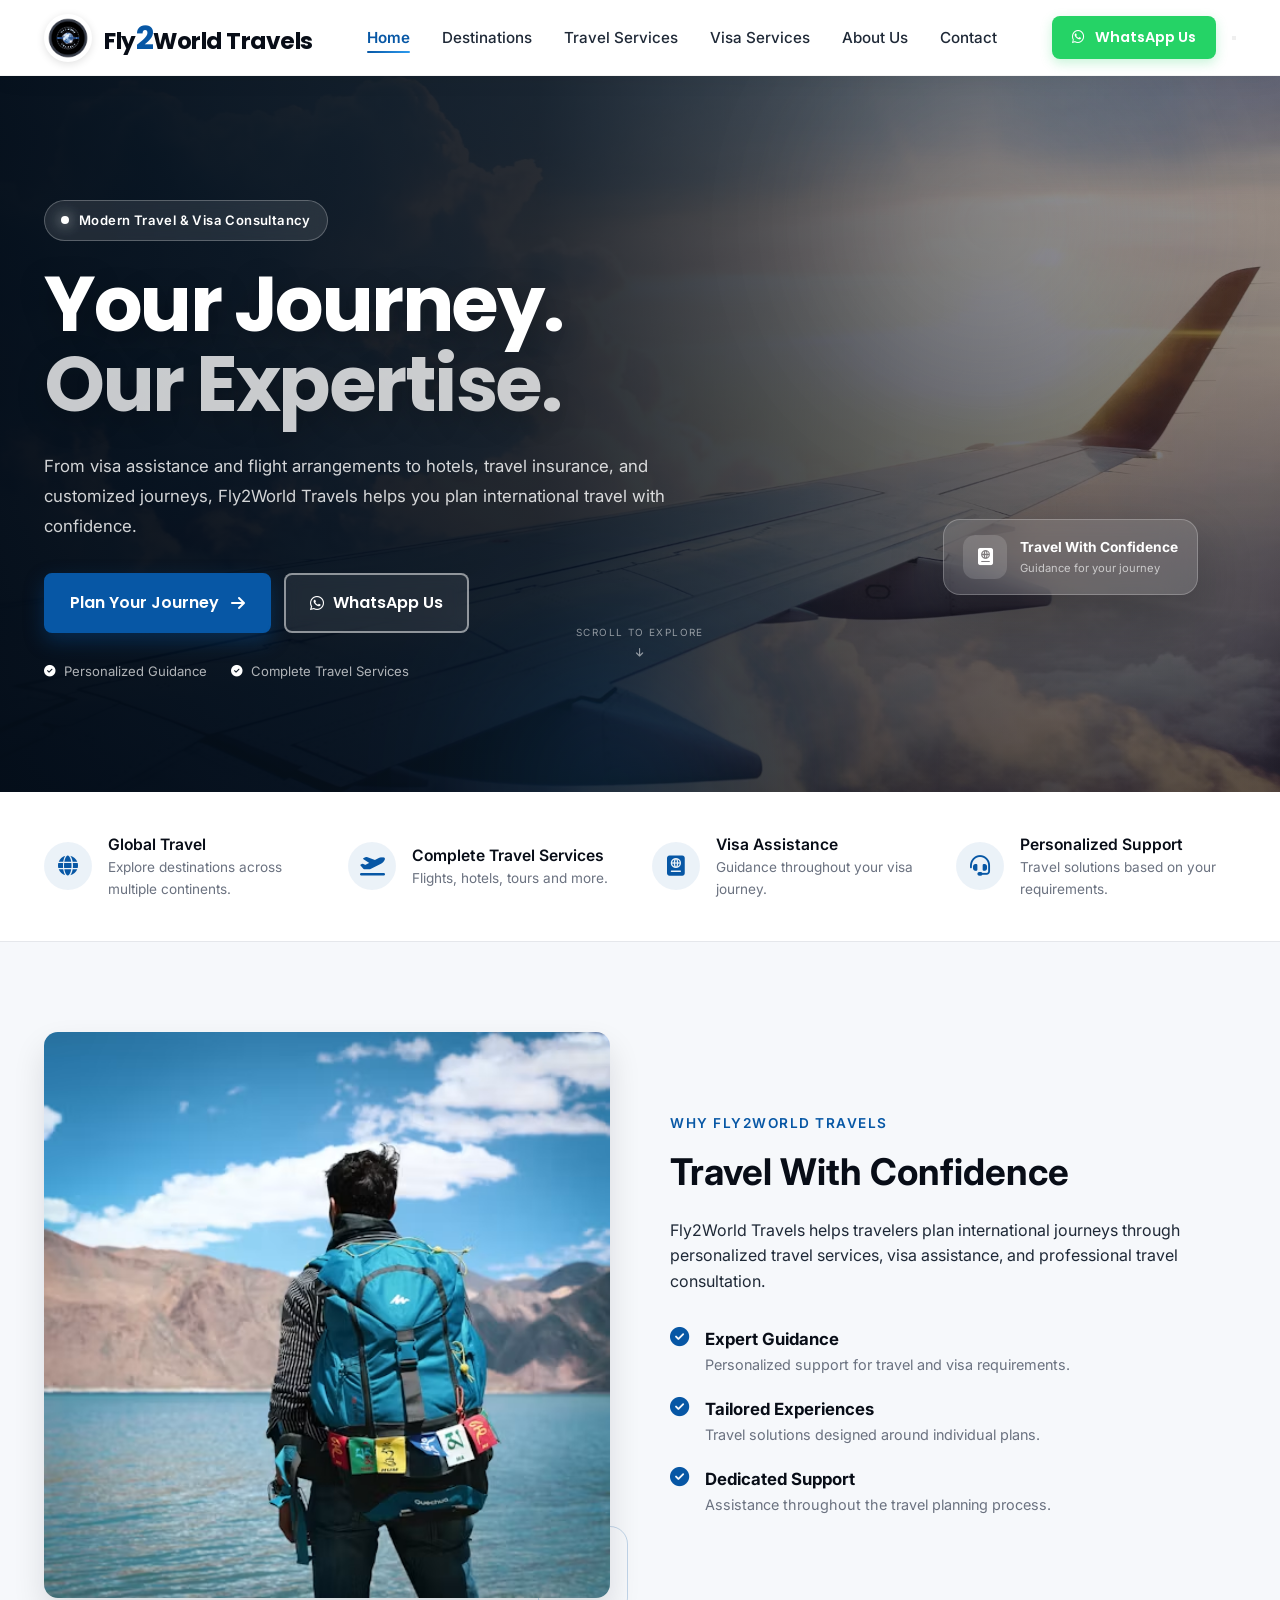
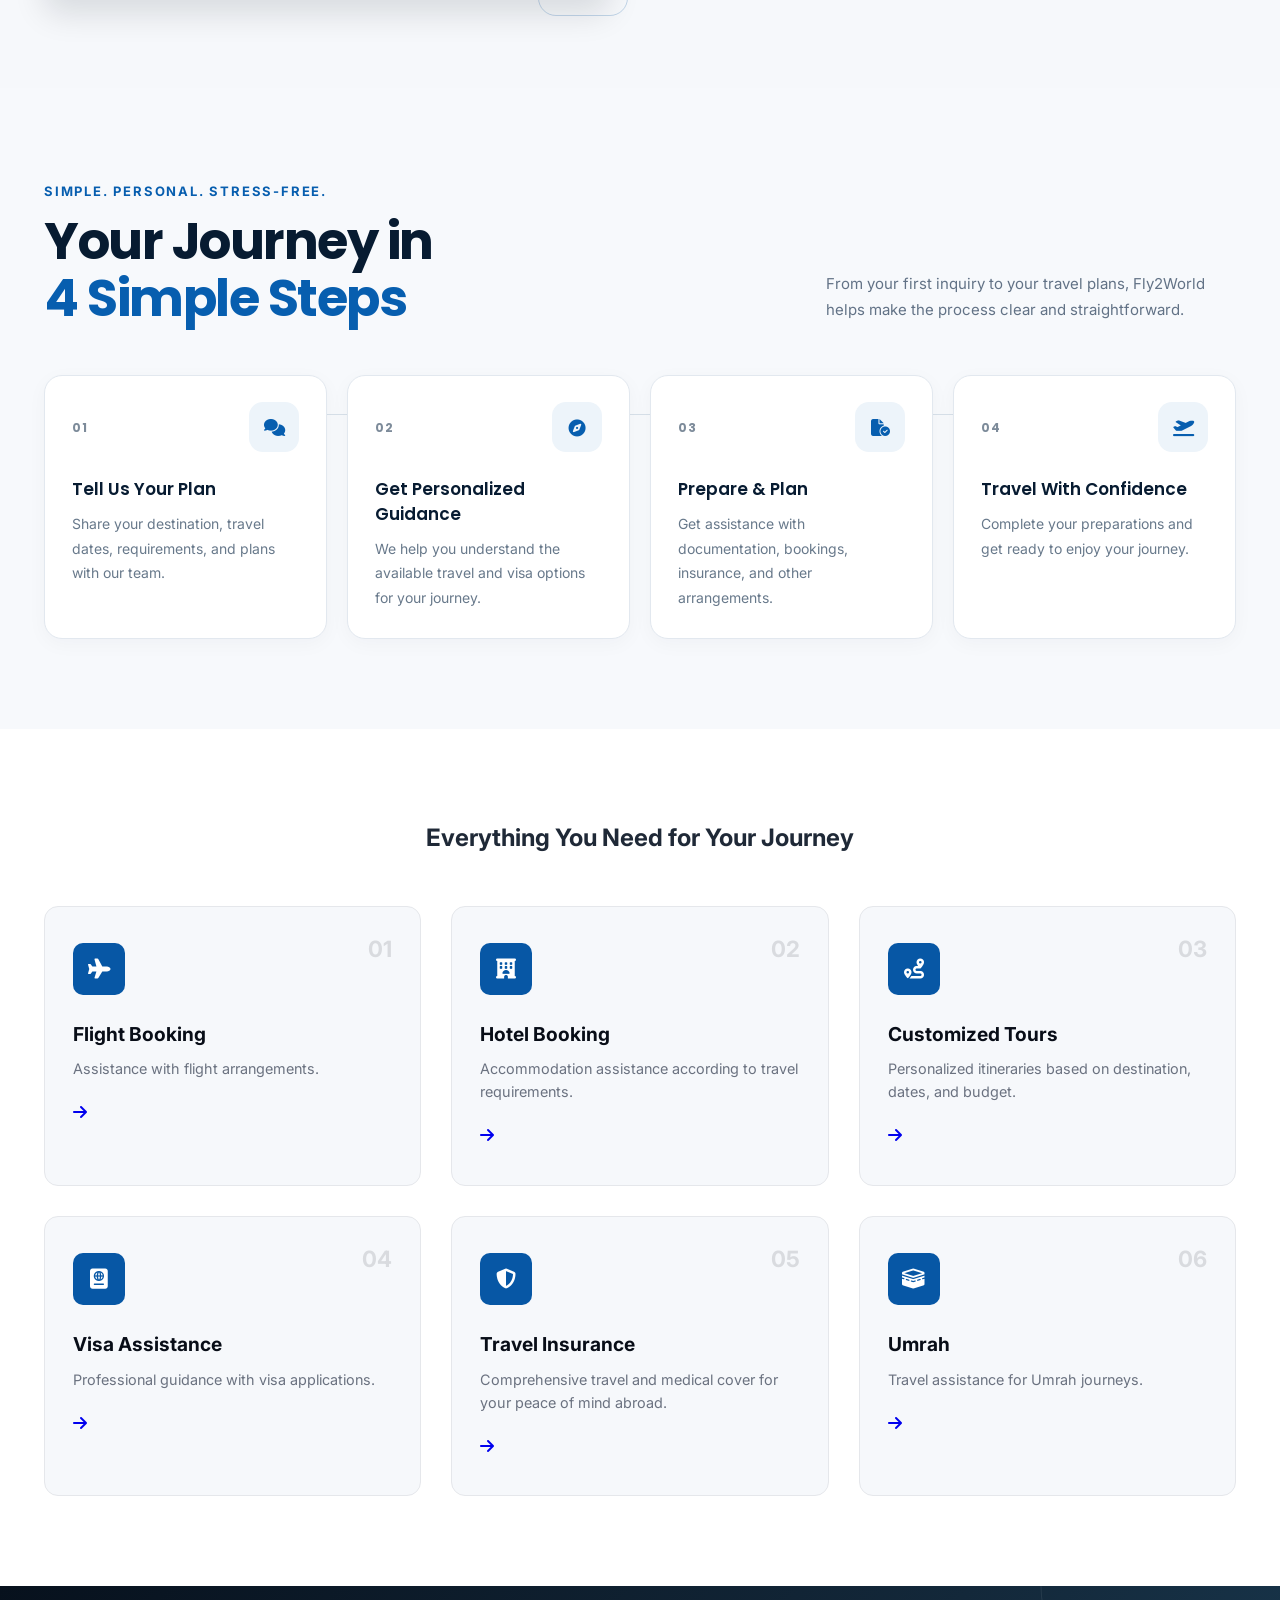
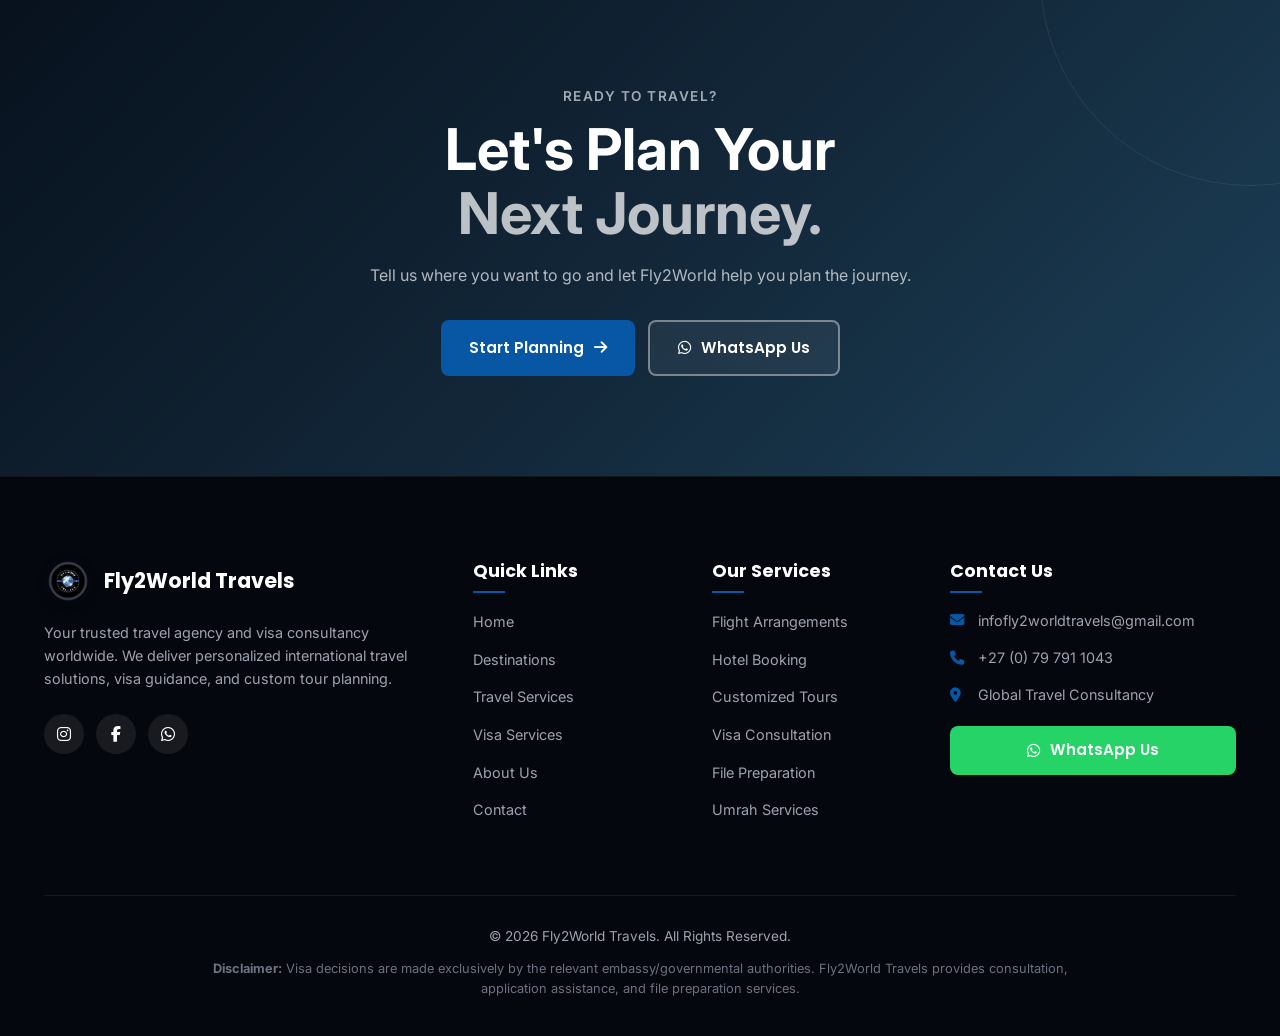
==== index.html @ a71ec63b "Modified home page for premium CTA" ====
<!DOCTYPE html>
<html lang="en">
<head>
  <meta charset="UTF-8">
  <meta name="viewport" content="width=device-width, initial-scale=1.0">
  <title>Fly2World Travels | Travel & Visa Consultancy</title>
   <link rel="icon" type="image/png" href="assets/images/logo.png">
  <!-- External Fonts & Icons -->
  <link rel="preconnect" href="https://fonts.googleapis.com">
  <link rel="preconnect" href="https://fonts.gstatic.com" crossorigin>
  <link href="https://fonts.googleapis.com/css2?family=Inter:wght@400;500;600&family=Poppins:wght@500;600;700&display=swap" rel="stylesheet">
  <link rel="stylesheet" href="https://cdnjs.cloudflare.com/ajax/libs/font-awesome/6.4.0/css/all.min.css">
  
  <!-- Stylesheets (Exact relative paths from pages/) -->
  <link rel="stylesheet" href="assets/css/variables.css">
  <link rel="stylesheet" href="assets/css/style.css">
  <link rel="stylesheet" href="assets/css/responsive.css">
</head>
<body>

  <!-- 01. Navbar -->
  <header class="navbar" id="navbar">
    <div class="nav-container">
      
      <!-- Brand Logo + Typography -->
      <a href="index.html" class="brand-logo">
       <img src="assets/images/logo.png" alt="Fly2World Logo" class="logo-img">
        <span class="brand-text">Fly<span class="brand-accent">2</span>World Travels</span>
      </a>
      
      <!-- Desktop Navigation Menu -->
   <nav class="nav-menu" id="navMenu">
  <ul>
    <li><a href="index.html" class="nav-link active">Home</a></li>
    <!-- Step into the pages folder -->
    <li><a href="pages/destinations.html" class="nav-link">Destinations</a></li>
    <li><a href="pages/travel-services.html" class="nav-link">Travel Services</a></li>
    <li><a href="pages/visa-services.html" class="nav-link">Visa Services</a></li>
    <li><a href="pages/about.html" class="nav-link">About Us</a></li>
    <li><a href="pages/contact.html" class="nav-link">Contact</a></li>
  </ul>
</nav>

      <!-- Right Actions (WhatsApp Button + Mobile Toggle) -->
      <div class="nav-actions">
        <a href="javascript:void(0)" onclick="openWhatsApp('Navbar Direct')" class="btn btn-whatsapp nav-btn">
          <i class="fa-brands fa-whatsapp"></i> <span>WhatsApp Us</span>
        </a>
        <button class="hamburger" id="hamburgerBtn" aria-label="Toggle Navigation">
          <span></span><span></span><span></span>
        </button>
      </div>

    </div>
  </header>

<!-- 02. Premium Hero Section -->
  <section class="hero-section premium-hero">
    <div class="hero-overlay"></div>
    <div class="hero-glow hero-glow-one"></div>
    <div class="hero-glow hero-glow-two"></div>

    <div class="container hero-container">
      <div class="hero-content">
        <span class="hero-badge">
          <span class="badge-dot"></span>
          Modern Travel & Visa Consultancy
        </span>

        <h1>Your Journey.<br><span>Our Expertise.</span></h1>

        <p>From visa assistance and flight arrangements to hotels, travel insurance, and customized journeys, Fly2World Travels helps you plan international travel with confidence.</p>

        <div class="hero-actions">
          <a href="pages/contact.html" class="btn btn-primary hero-primary-btn">
            Plan Your Journey <i class="fa-solid fa-arrow-right"></i>
          </a>
          <a href="javascript:void(0)" onclick="openWhatsApp('Hero Direct')" class="btn btn-outline hero-whatsapp-btn">
            <i class="fa-brands fa-whatsapp"></i> WhatsApp Us
          </a>
        </div>

        <div class="hero-mini-trust">
          <span><i class="fa-solid fa-circle-check"></i> Personalized Guidance</span>
          <span><i class="fa-solid fa-circle-check"></i> Complete Travel Services</span>
        </div>
      </div>

      <div class="hero-floating-card">
        <div class="floating-icon"><i class="fa-solid fa-passport"></i></div>
        <div><strong>Travel With Confidence</strong><span>Guidance for your journey</span></div>
      </div>

      <div class="hero-scroll"><span>Scroll to explore</span><i class="fa-solid fa-arrow-down"></i></div>
    </div>
  </section>

  <!-- 03. Trust Highlights -->
  <section class="trust-highlights">
    <div class="container">
      <div class="trust-grid">
        <div class="trust-card">
          <div class="trust-icon"><i class="fa-solid fa-globe"></i></div>
          <div class="trust-info">
            <h3>Global Travel</h3>
            <p>Explore destinations across multiple continents.</p>
          </div>
        </div>

        <div class="trust-card">
          <div class="trust-icon"><i class="fa-solid fa-plane-departure"></i></div>
          <div class="trust-info">
            <h3>Complete Travel Services</h3>
            <p>Flights, hotels, tours and more.</p>
          </div>
        </div>

        <div class="trust-card">
          <div class="trust-icon"><i class="fa-solid fa-passport"></i></div>
          <div class="trust-info">
            <h3>Visa Assistance</h3>
            <p>Guidance throughout your visa journey.</p>
          </div>
        </div>

        <div class="trust-card">
          <div class="trust-icon"><i class="fa-solid fa-headset"></i></div>
          <div class="trust-info">
            <h3>Personalized Support</h3>
            <p>Travel solutions based on your requirements.</p>
          </div>
        </div>
      </div>
    </div>
  </section>

  <!-- 04. Why Fly2World Section -->
  <section class="why-us section-padding" id="about">
    <div class="container why-grid">
      <div class="why-image">
        <img src="assets/images/about-img.jpg" alt="Travel Planning">
      </div>
      <div class="why-content">
        <span class="subheading">Why Fly2World Travels</span>
        <h2>Travel With Confidence</h2>
        <p>Fly2World Travels helps travelers plan international journeys through personalized travel services, visa assistance, and professional travel consultation.</p>
        
        <div class="benefits-list">
          <div class="benefit-item">
            <i class="fa-solid fa-circle-check"></i>
            <div>
              <h4>Expert Guidance</h4>
              <p>Personalized support for travel and visa requirements.</p>
            </div>
          </div>
          <div class="benefit-item">
            <i class="fa-solid fa-circle-check"></i>
            <div>
              <h4>Tailored Experiences</h4>
              <p>Travel solutions designed around individual plans.</p>
            </div>
          </div>
          <div class="benefit-item">
            <i class="fa-solid fa-circle-check"></i>
            <div>
              <h4>Dedicated Support</h4>
              <p>Assistance throughout the travel planning process.</p>
            </div>
          </div>
        </div>
      </div>
    </div>
  </section>

 <!-- 05. How It Works -->
<section class="how-it-works section-padding" id="how-it-works">

    <div class="container">

        <div class="how-it-works-header">

            <div class="how-heading">

                <span class="how-eyebrow">
                    SIMPLE. PERSONAL. STRESS-FREE.
                </span>

                <h2>
                    Your Journey in
                    <span>4 Simple Steps</span>
                </h2>

            </div>

            <p class="how-intro">
                From your first inquiry to your travel plans,
                Fly2World helps make the process clear and straightforward.
            </p>

        </div>


        <div class="steps-wrapper">

            <!-- Step 01 -->
            <div class="step-card">

                <div class="step-card-top">

                    <span class="step-number">01</span>

                    <div class="step-icon">
                        <i class="fa-solid fa-comments"></i>
                    </div>

                </div>

                <div class="step-content">

                    <h3>Tell Us Your Plan</h3>

                    <p>
                        Share your destination, travel dates,
                        requirements, and plans with our team.
                    </p>

                </div>

            </div>


            <!-- Step 02 -->
            <div class="step-card">

                <div class="step-card-top">

                    <span class="step-number">02</span>

                    <div class="step-icon">
                        <i class="fa-solid fa-compass"></i>
                    </div>

                </div>

                <div class="step-content">

                    <h3>Get Personalized Guidance</h3>

                    <p>
                        We help you understand the available
                        travel and visa options for your journey.
                    </p>

                </div>

            </div>


            <!-- Step 03 -->
            <div class="step-card">

                <div class="step-card-top">

                    <span class="step-number">03</span>

                    <div class="step-icon">
                        <i class="fa-solid fa-file-circle-check"></i>
                    </div>

                </div>

                <div class="step-content">

                    <h3>Prepare &amp; Plan</h3>

                    <p>
                        Get assistance with documentation,
                        bookings, insurance, and other arrangements.
                    </p>

                </div>

            </div>


            <!-- Step 04 -->
            <div class="step-card">

                <div class="step-card-top">

                    <span class="step-number">04</span>

                    <div class="step-icon">
                        <i class="fa-solid fa-plane-departure"></i>
                    </div>

                </div>

                <div class="step-content">

                    <h3>Travel With Confidence</h3>

                    <p>
                        Complete your preparations and get ready
                        to enjoy your journey.
                    </p>

                </div>

            </div>

        </div>

    </div>

</section>

  <!-- 05. Services Section -->
  <section class="services-section section-padding" id="services">
    <div class="container">
      <div class="section-header text-center">
        <h2>Everything You Need for Your Journey</h2>
      </div>
      <div class="services-grid">
        <div class="service-card">
          <span class="service-num">01</span>
          <div class="service-icon"><i class="fa-solid fa-plane"></i></div>
          <h3>Flight Booking</h3>
          <p>Assistance with flight arrangements.</p>
          <a href="pages/travel-services.html#flight-booking"><i class="fa-solid fa-arrow-right"></i></a>
        </div>
        <div class="service-card">
          <span class="service-num">02</span>
          <div class="service-icon"><i class="fa-solid fa-hotel"></i></div>
          <h3>Hotel Booking</h3>
          <p>Accommodation assistance according to travel requirements.</p>
          <a href="pages/travel-services.html#hotel-booking"><i class="fa-solid fa-arrow-right"></i></a>
        </div>
        <div class="service-card">
          <span class="service-num">03</span>
          <div class="service-icon"><i class="fa-solid fa-route"></i></div>
          <h3>Customized Tours</h3>
          <p>Personalized itineraries based on destination, dates, and budget.</p>
          <a href="pages/travel-services.html#custom-tours"><i class="fa-solid fa-arrow-right"></i></a>
        </div>
        <div class="service-card">
          <span class="service-num">04</span>
          <div class="service-icon"><i class="fa-solid fa-passport"></i></div>
          <h3>Visa Assistance</h3>
          <p>Professional guidance with visa applications.</p>
          <a href="pages/visa-services.html"><i class="fa-solid fa-arrow-right"></i></a>
        </div>
       <div class="service-card">
  <span class="service-num">05</span>
  <div class="service-icon"><i class="fa-solid fa-shield-halved"></i></div>
  <h3>Travel Insurance</h3>
  <p>Comprehensive travel and medical cover for your peace of mind abroad.</p>
  <a href="pages/travel-services.html#insurance"><i class="fa-solid fa-arrow-right"></i></a>
</div>
        <div class="service-card">
          <span class="service-num">06</span>
          <div class="service-icon"><i class="fa-solid fa-kaaba"></i></div>
          <h3>Umrah</h3>
          <p>Travel assistance for Umrah journeys.</p>
          <a href="pages/travel-services.html#umrah"><i class="fa-solid fa-arrow-right"></i></a>
        </div>
      </div>
    </div>
  </section>
<!-- 07. Final Call To Action -->
  <section class="final-cta">
    <div class="container">
      <div class="final-cta-content">
        <span class="subheading">Ready to Travel?</span>
        <h2>Let's Plan Your <span>Next Journey.</span></h2>
        <p>Tell us where you want to go and let Fly2World help you plan the journey.</p>
        <div class="final-cta-actions">
          <a href="pages/contact.html" class="btn btn-primary">Start Planning <i class="fa-solid fa-arrow-right"></i></a>
          <a href="javascript:void(0)" onclick="openWhatsApp('Final CTA')" class="btn btn-outline"><i class="fa-brands fa-whatsapp"></i> WhatsApp Us</a>
        </div>
      </div>
    </div>
  </section>

  <!-- 13 & 14. Premium Footer -->
  <footer class="footer" id="contact">
    <div class="container">
      <div class="footer-grid">
        
        <!-- Column 1: Brand Info -->
        <div class="footer-col brand-col">
          <a href="#" class="footer-logo">
         <img src="assets/images/logo.png" alt="Fly2World Travels Logo" class="logo-img">
            <span class="logo-text">Fly2World Travels</span>
          </a>
          <p class="footer-desc">
            Your trusted travel agency and visa consultancy worldwide. We deliver personalized international travel solutions, visa guidance, and custom tour planning.
          </p>
          <div class="footer-socials">
            <a href="https://www.instagram.com/_fly2world?igsi=MXN6NjRyMHVrOTJrZA%3D%3D&utm_source=qr" target="_blank" aria-label="Instagram"><i class="fa-brands fa-instagram"></i></a>
            <a href="https://web.facebook.com/profile.php?id=61593715660240" target="_blank" aria-label="Facebook"><i class="fa-brands fa-facebook-f"></i></a>
            <a href="javascript:void(0)" onclick="openWhatsApp('Footer Social')" aria-label="WhatsApp"><i class="fa-brands fa-whatsapp"></i></a>
          </div>
        </div>

        <!-- Column 2: Quick Links -->
        <div class="footer-col">
          <h4>Quick Links</h4>
          <ul class="footer-links">
            <li><a href="#">Home</a></li>
            <li><a href="pages/destinations.html">Destinations</a></li>
            <li><a href="pages/travel-services.html">Travel Services</a></li>
            <li><a href="pages/visa-services.html">Visa Services</a></li>
            <li><a href="pages/about.html">About Us</a></li>
            <li><a href="pages/contact.html">Contact</a></li>
          </ul>
        </div>

        <!-- Column 3: Travel & Visa Services -->
        <div class="footer-col">
          <h4>Our Services</h4>
          <ul class="footer-links">
            <li><a href="pages/travel-services.html">Flight Arrangements</a></li>
            <li><a href="pages/travel-services.html#hotel-booking">Hotel Booking</a></li>
            <li><a href="pages/travel-services.html#custom-tours">Customized Tours</a></li>
            <li><a href="pages/visa-services.html">Visa Consultation</a></li>
            <li><a href="pages/visa-services.html#file-prep">File Preparation</a></li>
            <li><a href="pages/travel-services.html#umrah">Umrah Services</a></li>
          </ul>
        </div>

        <!-- Column 4: Direct Contact Info -->
        <div class="footer-col contact-col">
          <h4>Contact Us</h4>
          <ul class="contact-list">
            <li>
              <i class="fa-solid fa-envelope"></i>
              <a href="mailto:infofly2worldtravels@gmail.com">infofly2worldtravels@gmail.com</a>
            </li>
            <li>
              <i class="fa-solid fa-phone"></i>
              <a href="tel:+27797911043">+27 (0) 79 791 1043</a>
            </li>
            <li>
              <i class="fa-solid fa-location-dot"></i>
              <span>Global Travel Consultancy</span>
            </li>
          </ul>
          <a href="javascript:void(0)" onclick="openWhatsApp('Footer Direct')" class="btn btn-whatsapp footer-btn">
            <i class="fa-brands fa-whatsapp"></i> WhatsApp Us
          </a>
        </div>

      </div>

      <!-- Legal Disclaimer & Copyright -->
      <div class="footer-bottom">
        <p>© 2026 Fly2World Travels. All Rights Reserved.</p>
        <p class="disclaimer">
          <strong>Disclaimer:</strong> Visa decisions are made exclusively by the relevant embassy/governmental authorities. Fly2World Travels provides consultation, application assistance, and file preparation services.
        </p>
      </div>
    </div>
  </footer>
  <!-- Scripts (Exact relative paths from pages/) -->
  <script src="assets/js/main.js"></script>
  <script src="assets/js/accordion.js"></script>
  <script src="assets/js/whatsapp.js"></script>
</body>
</html>
---- assets/css/variables.css ----
@import url('https://fonts.googleapis.com/css2?family=Inter:wght@400;500;600;700&family=Poppins:wght@500;600;700&display=swap');

:root {
  --navy: #080D17;
  --blue: #0757A5;
  --sky: #2D9BEF;
  --bg-light: #F6F8FB;
  --white: #FFFFFF;
  --text-dark: #1F2937;
  --text-muted: #6B7280;
  
  --font-heading: 'Poppins', sans-serif;
  --font-body: 'Inter', sans-serif;
  
  --radius-sm: 8px;
  --radius-card: 14px;
  --shadow-sm: 0 4px 12px rgba(8, 13, 23, 0.05);
  --shadow-hover: 0 16px 32px rgba(8, 13, 23, 0.12);
  --transition: all 0.3s cubic-bezier(0.4, 0, 0.2, 1);
}
---- assets/css/style.css ----
/* ==========================================
   00. BASE RESET & HELPER UTILITIES
   ========================================== */
*, *::before, *::after {
  margin: 0;
  padding: 0;
  box-sizing: border-box;
}

html {
  scroll-behavior: smooth;
}

body {
  font-family: var(--font-body);
  color: var(--text-dark);
  background-color: var(--bg-light);
  line-height: 1.6;
  overflow-x: hidden;
}

.container {
  max-width: 1240px;
  margin: 0 auto;
  padding: 0 24px;
}

.section-padding {
  padding: 90px 0;
}

.text-center { text-align: center; }
.text-white { color: var(--white) !important; }
.bg-white { background-color: var(--white); }

.subheading {
  color: var(--blue);
  font-weight: 600;
  text-transform: uppercase;
  font-size: 0.85rem;
  letter-spacing: 1.5px;
  display: block;
  margin-bottom: 8px;
}

/* UI Buttons */
.btn {
  display: inline-flex;
  align-items: center;
  justify-content: center;
  gap: 10px;
  padding: 14px 28px;
  border-radius: var(--radius-sm);
  font-family: var(--font-heading);
  font-weight: 600;
  font-size: 0.95rem;
  text-decoration: none;
  transition: var(--transition);
  cursor: pointer;
  border: none;
}

.btn-primary { background: var(--blue); color: var(--white); }
.btn-primary:hover { background: var(--sky); transform: translateY(-2px); }

.btn-outline { background: transparent; color: var(--white); border: 2px solid rgba(255, 255, 255, 0.4); }
.btn-outline:hover { background: var(--white); color: var(--navy); border-color: var(--white); }

.btn-whatsapp { background: #25D366; color: var(--white); }
.btn-whatsapp:hover { background: #1EBE57; transform: translateY(-2px); }

.btn-sm {
  padding: 8px 16px;
  font-size: 0.85rem;
  margin-top: 10px;
}

/* ==========================================
   01. NAVBAR STYLING
   ========================================== */
.navbar {
  position: fixed;
  top: 0;
  left: 0;
  width: 100%;
  background: #FFFFFF;
  z-index: 1000;
  box-shadow: 0 4px 20px rgba(8, 13, 23, 0.06);
  transition: all 0.3s cubic-bezier(0.4, 0, 0.2, 1);
  border-bottom: 1px solid rgba(0, 0, 0, 0.04);
}

.navbar.scrolled {
  padding: 2px 0;
  background: rgba(255, 255, 255, 0.95);
  backdrop-filter: blur(12px);
  box-shadow: 0 10px 25px rgba(8, 13, 23, 0.1);
}

.nav-container {
  max-width: 1240px;
  margin: 0 auto;
  padding: 12px 24px;
  display: flex;
  align-items: center;
  justify-content: space-between;
}

.brand-logo {
  display: flex;
  align-items: center;
  gap: 12px;
  text-decoration: none;
}

.logo-img {
  height: 48px;
  width: 48px;
  object-fit: cover;
  border-radius: 50%;
  box-shadow: 0 2px 8px rgba(0, 0, 0, 0.12);
  transition: transform 0.3s ease;
}

.brand-logo:hover .logo-img {
  transform: scale(1.05) rotate(3deg);
}

.brand-text {
  font-family: 'Poppins', sans-serif;
  font-size: 1.45rem;
  font-weight: 700;
  color: #080D17;
  letter-spacing: -0.5px;
}

.brand-accent {
  color: #0757A5;
  font-size: 2rem;
}

.nav-menu ul {
  display: flex;
  list-style: none;
  gap: 32px;
}

.nav-link {
  text-decoration: none;
  color: #1F2937;
  font-family: 'Inter', sans-serif;
  font-weight: 500;
  font-size: 0.95rem;
  padding: 6px 0;
  position: relative;
  transition: color 0.3s ease;
}

.nav-link::after {
  content: '';
  position: absolute;
  bottom: 0;
  left: 0;
  width: 0;
  height: 2px;
  background: linear-gradient(90deg, #0757A5, #2D9BEF);
  border-radius: 2px;
  transition: width 0.3s ease;
}

.nav-link:hover {
  color: #0757A5;
}

.nav-link:hover::after,
.nav-link.active::after {
  width: 100%;
}

.nav-link.active {
  color: #0757A5;
  font-weight: 600;
}

.nav-actions {
  display: flex;
  align-items: center;
  gap: 16px;
}

.nav-btn {
  padding: 10px 20px;
  font-size: 0.9rem;
  border-radius: 8px;
  box-shadow: 0 4px 12px rgba(37, 211, 102, 0.25);
}

.nav-btn:hover {
  box-shadow: 0 6px 18px rgba(37, 211, 102, 0.35);
  transform: translateY(-2px);
}

/* ==========================================
   02. HOME HERO SECTION
   ========================================== */
.hero-section {
  position: relative;
  min-height: 85vh;
  height: 720px;
  background: url('../images/hero-bg.jpg') center/cover no-repeat;
  display: flex;
  align-items: center;
  padding-top: 100px;
  overflow: hidden;
}

.hero-overlay {
  position: absolute;
  inset: 0;
  background: linear-gradient(
    135deg,
    rgba(8, 13, 23, 0.82) 0%,
    rgba(8, 13, 23, 0.55) 60%,
    rgba(7, 87, 165, 0.4) 100%
  );
  z-index: 1;
}

.hero-container {
  position: relative;
  z-index: 2;
  width: 100%;
}

.hero-content {
  max-width: 720px;
  color: #FFFFFF;
}

.hero-content h1 {
  font-family: 'Poppins', sans-serif;
  font-size: 3.6rem;
  font-weight: 700;
  line-height: 1.15;
  color: #FFFFFF;
  margin-bottom: 20px;
  text-shadow: 0 4px 20px rgba(0, 0, 0, 0.3);
}

.hero-content p {
  font-family: 'Inter', sans-serif;
  font-size: 1.15rem;
  line-height: 1.6;
  color: #E5E7EB;
  margin-bottom: 36px;
  max-width: 620px;
}

.hero-actions {
  display: flex;
  align-items: center;
  gap: 18px;
}

.hero-actions .btn-primary {
  background-color: #0757A5;
  border: 2px solid #0757A5;
  padding: 14px 32px;
  font-size: 1rem;
  box-shadow: 0 8px 20px rgba(7, 87, 165, 0.35);
}

.hero-actions .btn-primary:hover {
  background-color: #2D9BEF;
  border-color: #2D9BEF;
  transform: translateY(-2px);
}

.hero-actions .btn-outline {
  background-color: rgba(255, 255, 255, 0.05);
  border: 2px solid rgba(255, 255, 255, 0.6);
  color: #FFFFFF;
  padding: 14px 32px;
  font-size: 1rem;
  backdrop-filter: blur(4px);
}

.hero-actions .btn-outline:hover {
  background-color: #FFFFFF;
  color: #080D17;
  border-color: #FFFFFF;
  transform: translateY(-2px);
}

/* ==========================================
   03. INNER PAGE HERO SECTION & VARIANTS
   ========================================== */
.inner-hero {
  position: relative;
  min-height: 560px;
  background: url('../images/destinations/destination-hero-bg.jpeg') center/cover no-repeat;
  display: flex;
  align-items: center;
  justify-content: center;
  padding: 110px 20px 60px;
  margin-top: 70px;
  overflow: hidden;
}
/* ==========================================
   TRAVEL SERVICES HERO (LIGHT & CLEAR IMAGE)
   ========================================== */
.travel-services-traditional-hero {
  position: relative;
  min-height: 560px;
  background: url('../images/travelservices-hero-bg.jpeg') center center / cover no-repeat;
  display: flex;
  align-items: center;
  justify-content: center;
  padding: 120px 20px 70px;
  margin-top: 70px;
  overflow: hidden;
}

/* Lightened Overlay: Lets image details (camera, passport, watch) pop through cleanly */
.travel-hero-overlay {
  position: absolute;
  inset: 0;
  background: linear-gradient(
    180deg, 
    rgba(15, 23, 42, 0.45) 0%, 
    rgba(15, 23, 42, 0.35) 50%, 
    rgba(15, 23, 42, 0.55) 100%
  );
  z-index: 1;
}

.travel-hero-container {
  position: relative;
  z-index: 2;
  max-width: 900px;
  margin: 0 auto;
}

/* Glass Badge with Darker Backdrop for Readability */
.travel-services-traditional-hero .hero-badge {
  display: inline-flex;
  align-items: center;
  gap: 10px;
  padding: 8px 22px;
  background: rgba(15, 23, 42, 0.7);
  border: 1px solid rgba(255, 255, 255, 0.4);
  color: #FFFFFF !important;
  border-radius: 50px;
  font-size: 0.88rem;
  font-weight: 600;
  margin-bottom: 22px;
  backdrop-filter: blur(12px);
  -webkit-backdrop-filter: blur(12px);
  box-shadow: 0 4px 15px rgba(0, 0, 0, 0.2);
}

.travel-services-traditional-hero .hero-badge i {
  color: #00E5FF;
}

/* Heading with Strong Dark Drop Shadow for Crisp Readability */
.travel-hero-container h1 {
  font-family: 'Poppins', sans-serif;
  font-size: 3.4rem;
  font-weight: 700;
  line-height: 1.25;
  color: #FFFFFF !important;
  margin-bottom: 16px;
  text-shadow: 0 4px 25px rgba(0, 0, 0, 0.9), 0 2px 8px rgba(0, 0, 0, 0.9);
}

.accent-cyan {
  color: #00E5FF !important;
  text-shadow: 0 0 20px rgba(0, 229, 255, 0.6), 0 3px 12px rgba(0, 0, 0, 0.9);
}

/* Subtitle */
.travel-hero-subtitle,
.travel-hero-container .hero-subtitle {
  font-family: 'Inter', sans-serif;
  font-size: 1.15rem;
  line-height: 1.65;
  color: #FFFFFF !important;
  max-width: 740px;
  margin: 0 auto 28px;
  text-shadow: 0 2px 12px rgba(0, 0, 0, 0.9), 0 1px 4px rgba(0, 0, 0, 0.9);
  font-weight: 500;
}

/* Solid Glassmorphic Service Tags */
.travel-service-tags {
  display: flex;
  align-items: center;
  justify-content: center;
  flex-wrap: wrap;
  gap: 10px;
  margin-bottom: 35px;
}

.travel-service-tags span {
  background: rgba(15, 23, 42, 0.65);
  border: 1px solid rgba(255, 255, 255, 0.3);
  color: #FFFFFF;
  padding: 8px 18px;
  border-radius: 30px;
  font-size: 0.88rem;
  font-weight: 500;
  backdrop-filter: blur(8px);
  -webkit-backdrop-filter: blur(8px);
  box-shadow: 0 4px 12px rgba(0, 0, 0, 0.2);
}

.travel-service-tags span:hover {
  border-color: #00E5FF;
  transform: translateY(-2px);
}

.travel-service-tags span i {
  color: #00E5FF;
  margin-right: 8px;
}

/* Action Buttons */
.travel-hero-actions {
  display: flex;
  align-items: center;
  justify-content: center;
  gap: 16px;
}

.travel-hero-actions .btn-primary {
  background-color: #0757A5;
  border: 2px solid #0757A5;
  padding: 14px 32px;
  font-size: 1rem;
  box-shadow: 0 8px 20px rgba(7, 87, 165, 0.35);
}

.travel-hero-actions .btn-primary:hover {
  background-color: #2D9BEF;
  border-color: #2D9BEF;
  transform: translateY(-2px);
}


/* ==========================================
   MINIMAL FULL-WIDTH ABOUT US HERO
   ========================================== */
.about-minimal-hero {
  position: relative;
  min-height: 520px;
  background: url('https://images.unsplash.com/photo-1522071820081-009f0129c71c?auto=format&fit=crop&w=1920&q=80') center right / cover no-repeat;
  display: flex;
  align-items: center;
  padding: 120px 0 60px;
  margin-top: 70px;
  overflow: hidden;
}

/* Smooth gradient overlay: Dark on left for text readability, fading completely on right */
.about-hero-overlay {
  position: absolute;
  inset: 0;
  background: linear-gradient(
    90deg, 
    rgba(8, 18, 32, 0.92) 0%, 
    rgba(8, 18, 32, 0.75) 45%, 
    rgba(8, 18, 32, 0.15) 100%
  );
  z-index: 1;
}

.about-hero-container {
  position: relative;
  z-index: 2;
  width: 100%;
}

.about-hero-content {
  max-width: 620px;
  text-align: left;
}

/* Badge */
.about-hero-content .hero-badge {
  display: inline-flex;
  align-items: center;
  gap: 8px;
  padding: 6px 18px;
  background: rgba(15, 23, 42, 0.6);
  border: 1px solid rgba(255, 255, 255, 0.3);
  color: #FFFFFF !important;
  border-radius: 30px;
  font-size: 0.85rem;
  font-weight: 600;
  margin-bottom: 20px;
  backdrop-filter: blur(8px);
}

.about-hero-content .hero-badge i {
  color: #00E5FF;
}

/* Heading */
.about-hero-content h1 {
  font-family: 'Poppins', sans-serif;
  font-size: 3.4rem;
  font-weight: 700;
  line-height: 1.2;
  color: #FFFFFF !important;
  margin-bottom: 16px;
  text-shadow: 0 4px 20px rgba(0, 0, 0, 0.8);
}

.accent-cyan {
  color: #00E5FF !important;
  text-shadow: 0 0 20px rgba(0, 229, 255, 0.5);
}

/* Subtitle */
.about-hero-content .hero-subtitle {
  font-family: 'Inter', sans-serif;
  font-size: 1.1rem;
  line-height: 1.65;
  color: #E2E8F0 !important;
  margin-bottom: 28px;
  text-shadow: 0 2px 10px rgba(0, 0, 0, 0.8);
}

/* Inline Value Chips (No Boxes) */
.about-inline-features {
  display: flex;
  align-items: center;
  flex-wrap: wrap;
  gap: 12px;
}

.about-inline-features span {
  display: inline-flex;
  align-items: center;
  gap: 8px;
  background: rgba(15, 23, 42, 0.65);
  border: 1px solid rgba(255, 255, 255, 0.25);
  color: #FFFFFF;
  padding: 8px 18px;
  border-radius: 30px;
  font-size: 0.88rem;
  font-weight: 500;
  backdrop-filter: blur(8px);
}

.about-inline-features span i {
  color: #00E5FF;
}


/* ==========================================
   ELEGANT 2-COLUMN SPLIT VISA HERO
   ========================================== */
.visa-split-hero {
  background: #F8FAFC;
  padding: 130px 0 70px;
  position: relative;
  overflow: hidden;
}
/* ==========================================
   ELEGANT 2-COLUMN SPLIT DESTINATIONS HERO
   ========================================== */
.destinations-split-hero {
  background: #F8FAFC;
  padding: 130px 0 70px;
  position: relative;
  overflow: hidden;
}

.dest-split-container {
  display: grid;
  grid-template-columns: 1.1fr 0.9fr;
  gap: 50px;
  align-items: center;
}

.dest-hero-content {
  text-align: left;
}

.dest-hero-content .hero-badge {
  background: rgba(7, 87, 165, 0.08);
  border: 1px solid rgba(7, 87, 165, 0.2);
  color: #0757A5 !important;
  display: inline-flex;
  align-items: center;
  gap: 8px;
  padding: 6px 18px;
  border-radius: 30px;
  font-size: 0.85rem;
  font-weight: 600;
  margin-bottom: 20px;
}

.dest-hero-content h1 {
  font-family: 'Poppins', sans-serif;
  font-size: 3rem;
  font-weight: 700;
  color: #0F172A !important;
  line-height: 1.2;
  margin-bottom: 18px;
}

.dest-hero-content .hero-desc {
  font-family: 'Inter', sans-serif;
  font-size: 1.05rem;
  color: #475569 !important;
  line-height: 1.65;
  margin-bottom: 28px;
}

/* Search Box Styling for Light Background */
.dest-hero-content .hero-search-box {
  display: flex;
  align-items: center;
  background: #FFFFFF;
  padding: 6px 8px 6px 20px;
  border-radius: 50px;
  max-width: 100%;
  margin: 0 0 16px 0;
  box-shadow: 0 10px 25px rgba(15, 23, 42, 0.08);
  border: 1px solid #E2E8F0;
}

.dest-hero-content .hero-search-box .search-icon {
  color: #64748B;
  font-size: 1.1rem;
  margin-right: 12px;
}

.dest-hero-content .hero-search-box input {
  border: none;
  outline: none;
  width: 100%;
  font-size: 0.95rem;
  font-family: 'Inter', sans-serif;
  color: #0F172A;
  background: transparent;
}

.dest-hero-content .hero-search-box .btn-search {
  background: #0757A5;
  color: #FFFFFF;
  border: none;
  padding: 10px 24px;
  border-radius: 40px;
  font-weight: 600;
  cursor: pointer;
  display: flex;
  align-items: center;
  gap: 8px;
  transition: all 0.3s ease;
  white-space: nowrap;
}

.dest-hero-content .hero-search-box .btn-search:hover {
  background: #2D9BEF;
  transform: translateY(-1px);
}

/* Quick Tags */
.dest-hero-content .hero-quick-tags {
  display: flex;
  align-items: center;
  flex-wrap: wrap;
  gap: 8px;
  font-size: 0.85rem;
  color: #64748B;
}

.dest-hero-content .hero-quick-tags button {
  background: #FFFFFF;
  border: 1px solid #CBD5E1;
  color: #334155;
  padding: 4px 14px;
  border-radius: 20px;
  font-size: 0.8rem;
  cursor: pointer;
  transition: all 0.2s ease;
}

.dest-hero-content .hero-quick-tags button:hover {
  background: #0757A5;
  color: #FFFFFF;
  border-color: #0757A5;
  font-weight: 600;
}

/* Right Column Image & Framing */
.dest-hero-image-wrapper {
  position: relative;
}


.visa-split-container {
  display: grid;
  grid-template-columns: 1.1fr 0.9fr;
  gap: 50px;
  align-items: center;
}

/* Left Content */
.visa-hero-content {
  text-align: left;
}

.visa-hero-content .hero-badge {
  background: rgba(7, 87, 165, 0.08);
  border: 1px solid rgba(7, 87, 165, 0.2);
  color: #0757A5 !important;
  display: inline-flex;
  align-items: center;
  gap: 8px;
  padding: 6px 18px;
  border-radius: 30px;
  font-size: 0.85rem;
  font-weight: 600;
  margin-bottom: 20px;
}

.visa-hero-content h1 {
  font-family: 'Poppins', sans-serif;
  font-size: 3rem;
  font-weight: 700;
  color: #0F172A !important;
  line-height: 1.2;
  margin-bottom: 18px;
  text-shadow: none !important;
}

.accent-blue {
  color: #0757A5 !important;
}

.visa-hero-content .hero-desc {
  font-family: 'Inter', sans-serif;
  font-size: 1.05rem;
  color: #475569 !important;
  line-height: 1.65;
  margin-bottom: 28px;
}

/* Feature Check Pills */
.visa-hero-features {
  display: flex;
  flex-direction: column;
  gap: 12px;
  margin-bottom: 32px;
}

.feature-pill {
  display: flex;
  align-items: center;
  gap: 10px;
  font-size: 0.95rem;
  font-weight: 600;
  color: #1E293B;
}

.feature-pill i {
  color: #00E5FF;
  font-size: 1.1rem;
}

.hero-cta-buttons {
  display: flex;
  gap: 16px;
  align-items: center;
}

/* Right Column Image & Framing */
.visa-hero-image-wrapper {
  position: relative;
}

.image-frame {
  width: 100%;
  height: 420px;
  border-radius: 24px;
  overflow: hidden;
  box-shadow: 0 20px 40px rgba(15, 23, 42, 0.12);
  border: 4px solid #FFFFFF;
}

.image-frame img {
  width: 100%;
  height: 100%;
  object-fit: cover;
}

/* Floating Glass Badges */
.floating-badge {
  position: absolute;
  background: rgba(255, 255, 255, 0.92);
  backdrop-filter: blur(12px);
  padding: 12px 20px;
  border-radius: 16px;
  box-shadow: 0 12px 30px rgba(0, 0, 0, 0.12);
  display: flex;
  align-items: center;
  gap: 14px;
  border: 1px solid rgba(255, 255, 255, 0.8);
}

.badge-top-right {
  top: -20px;
  right: -20px;
}

.badge-bottom-left {
  bottom: -20px;
  left: -20px;
}

.floating-badge i {
  font-size: 1.5rem;
  color: #0757A5;
}

.floating-badge i.icon-green {
  color: #25D366;
}

.floating-badge strong {
  display: block;
  font-size: 0.95rem;
  color: #0F172A;
  font-family: 'Poppins', sans-serif;
}

.floating-badge span {
  font-size: 0.75rem;
  color: #64748B;
}

.inner-hero-container {
  position: relative;
  z-index: 2;
  max-width: 920px;
  margin: 0 auto;
}

/* Glassmorphism Badge */
.hero-badge {
  display: inline-flex;
  align-items: center;
  gap: 10px;
  padding: 8px 22px;
  background: rgba(255, 255, 255, 0.12);
  border: 1px solid rgba(255, 255, 255, 0.3);
  color: #FFFFFF !important;
  border-radius: 50px;
  font-size: 0.88rem;
  font-weight: 600;
  margin-bottom: 20px;
  backdrop-filter: blur(10px);
  -webkit-backdrop-filter: blur(10px);
}

.hero-badge i {
  color: #00E5FF;
}

/* Headings */
.inner-hero-container h1 {
  font-family: 'Poppins', sans-serif;
  font-size: 3.5rem;
  font-weight: 700;
  line-height: 1.2;
  color: #FFFFFF !important;
  margin-bottom: 14px;
  text-shadow: 0 4px 20px rgba(0, 0, 0, 0.6);
}

.accent-gold,
.gradient-text {
  color: #00E5FF !important;
  text-shadow: 0 0 20px rgba(0, 229, 255, 0.4);
}

.brand-glow {
  color: #00E5FF;
}

/* Subtitle */
.hero-subtitle,
.inner-hero-container p {
  font-family: 'Inter', sans-serif;
  font-size: 1.15rem;
  line-height: 1.6;
  color: #E2E8F0 !important;
  max-width: 720px;
  margin: 0 auto 28px;
}

/* Search Box */
.hero-search-box {
  display: flex;
  align-items: center;
  background: rgba(255, 255, 255, 0.95);
  padding: 6px 8px 6px 20px;
  border-radius: 50px;
  max-width: 680px;
  margin: 0 auto 16px;
  box-shadow: 0 12px 35px rgba(0, 0, 0, 0.35);
  border: 2px solid rgba(255, 255, 255, 0.8);
}

.hero-search-box .search-icon {
  color: #64748B;
  font-size: 1.2rem;
  margin-right: 12px;
}

.hero-search-box input {
  border: none;
  outline: none;
  width: 100%;
  font-size: 1rem;
  font-family: 'Inter', sans-serif;
  color: #0F172A;
  background: transparent;
}

.hero-search-box .btn-search {
  background: #0052CC;
  color: #FFFFFF;
  border: none;
  padding: 12px 28px;
  border-radius: 40px;
  font-weight: 600;
  cursor: pointer;
  display: flex;
  align-items: center;
  gap: 8px;
  transition: all 0.3s ease;
  white-space: nowrap;
}

.hero-search-box .btn-search:hover {
  background: #003D99;
  transform: translateY(-1px);
}

/* Quick Filter Chips */
.hero-quick-tags {
  display: flex;
  align-items: center;
  justify-content: center;
  flex-wrap: wrap;
  gap: 8px;
  margin-bottom: 35px;
  font-size: 0.85rem;
  color: #94A3B8;
}

.hero-quick-tags button {
  background: rgba(255, 255, 255, 0.15);
  border: 1px solid rgba(255, 255, 255, 0.25);
  color: #FFFFFF;
  padding: 4px 14px;
  border-radius: 20px;
  font-size: 0.8rem;
  cursor: pointer;
  transition: all 0.2s ease;
}

.hero-quick-tags button:hover {
  background: #00E5FF;
  color: #0F172A;
  border-color: #00E5FF;
  font-weight: 600;
}

/* Glassmorphic Stats Container */
.hero-stats-bar {
  display: inline-flex;
  align-items: center;
  justify-content: center;
  gap: 30px;
  padding: 16px 36px;
  background: rgba(15, 23, 42, 0.7);
  border: 1px solid rgba(255, 255, 255, 0.2);
  backdrop-filter: blur(16px);
  -webkit-backdrop-filter: blur(16px);
  border-radius: 20px;
  box-shadow: 0 15px 35px rgba(0, 0, 0, 0.4);
}

.stat-box {
  display: flex;
  align-items: center;
  gap: 12px;
  text-align: left;
}

.stat-box i {
  font-size: 1.7rem;
  color: #00E5FF;
}

.stat-box strong {
  display: block;
  font-size: 1.15rem;
  color: #FFFFFF;
  line-height: 1.1;
  font-weight: 700;
}

.stat-box span {
  font-size: 0.78rem;
  color: #94A3B8;
  text-transform: uppercase;
  letter-spacing: 0.5px;
}

.stat-divider {
  width: 1px;
  height: 32px;
  background: rgba(255, 255, 255, 0.2);
}

/* ==========================================
   04. TRUST & FEATURES GRID
   ========================================== */
.trust-highlights {
  background: var(--white);
  padding: 36px 0;
  border-bottom: 1px solid #E5E7EB;
}

.trust-grid {
  display: grid;
  grid-template-columns: repeat(4, 1fr);
  gap: 24px;
}

.trust-card {
  display: flex;
  align-items: center;
  gap: 16px;
}

.trust-icon {
  width: 48px;
  height: 48px;
  background: rgba(7, 87, 165, 0.08);
  color: var(--blue);
  border-radius: 50%;
  display: flex;
  align-items: center;
  justify-content: center;
  font-size: 1.25rem;
  flex-shrink: 0;
}

.trust-info h3 { font-size: 0.98rem; font-weight: 600; color: var(--navy); }
.trust-info p { font-size: 0.85rem; color: var(--text-muted); }

/* Why Fly2World / About Us */
.why-grid {
  display: grid;
  grid-template-columns: 1fr 1fr;
  gap: 60px;
  align-items: center;
}

.why-image img {
  width: 100%;
  border-radius: var(--radius-card);
  box-shadow: var(--shadow-hover);
}

.why-content h2 { font-size: 2.3rem; margin-bottom: 16px; color: var(--navy); }

.benefits-list {
  margin-top: 32px;
  display: flex;
  flex-direction: column;
  gap: 20px;
}

.benefit-item { display: flex; gap: 16px; }
.benefit-item i { color: var(--blue); font-size: 1.2rem; margin-top: 2px; }
.benefit-item h4 { font-size: 1.05rem; color: var(--navy); }
.benefit-item p { font-size: 0.9rem; color: var(--text-muted); }
.why-desc-muted { margin-top: 12px; color: var(--text-muted); }

/* Core Values Grid */
.values-grid {
  display: grid;
  grid-template-columns: repeat(3, 1fr);
  gap: 30px;
  margin-top: 40px;
}

.value-card-padding { padding: 40px 24px; }
.value-icon-margin { margin: 0 auto 20px; }

/* ==========================================
   05. SERVICES SECTION
   ========================================== */
.services-section { background: var(--white); }

.services-grid {
  display: grid;
  grid-template-columns: repeat(3, 1fr);
  gap: 30px;
  margin-top: 48px;
}

.service-card {
  background: var(--bg-light);
  padding: 36px 28px;
  border-radius: var(--radius-card);
  position: relative;
  transition: var(--transition);
  border: 1px solid #E5E7EB;
}

.service-card:hover {
  transform: translateY(-6px);
  box-shadow: var(--shadow-hover);
  border-color: var(--sky);
}

.service-num {
  position: absolute;
  top: 24px;
  right: 28px;
  font-size: 1.4rem;
  font-weight: 700;
  color: rgba(8, 13, 23, 0.12);
}

.service-icon {
  width: 52px;
  height: 52px;
  background: var(--blue);
  color: var(--white);
  border-radius: 10px;
  display: flex;
  align-items: center;
  justify-content: center;
  font-size: 1.25rem;
  margin-bottom: 24px;
}

.service-card h3 { font-size: 1.2rem; margin-bottom: 8px; color: var(--navy); }
.service-card p { font-size: 0.9rem; color: var(--text-muted); margin-bottom: 20px; }

/* Travel Services Detailed List */
.services-detail-grid {
  display: flex;
  flex-direction: column;
  gap: 32px;
}

.service-detail-card {
  background: var(--white);
  border: 1px solid #E5E7EB;
  border-radius: var(--radius-card);
  padding: 40px;
  display: flex;
  gap: 32px;
  align-items: flex-start;
  box-shadow: var(--shadow-sm);
  transition: var(--transition);
}

.service-detail-card:hover {
  transform: translateY(-4px);
  box-shadow: var(--shadow-hover);
  border-color: var(--sky);
}

.service-detail-icon {
  width: 64px;
  height: 64px;
  background: var(--blue);
  color: var(--white);
  border-radius: 12px;
  display: flex;
  align-items: center;
  justify-content: center;
  font-size: 1.6rem;
  flex-shrink: 0;
}

.service-detail-content h3 {
  font-family: var(--font-heading);
  font-size: 1.5rem;
  color: var(--navy);
  margin-bottom: 12px;
}

.service-detail-content p {
  color: var(--text-muted);
  font-size: 1rem;
  line-height: 1.6;
  margin-bottom: 20px;
}

.service-features {
  list-style: none;
  margin-bottom: 24px;
  display: flex;
  flex-direction: column;
  gap: 10px;
}

.service-features li {
  display: flex;
  align-items: center;
  gap: 10px;
  font-size: 0.95rem;
  color: var(--text-dark);
}

.service-features i {
  color: var(--blue);
  font-size: 0.9rem;
}

/* ==========================================
   06. DESTINATIONS & FILTERS
   ========================================== */
.filter-wrapper {
  display: flex;
  justify-content: center;
  flex-wrap: wrap;
  gap: 12px;
  margin-bottom: 40px;
}

.filter-btn {
  padding: 10px 20px;
  border-radius: 30px;
  background: var(--bg-light);
  border: 1px solid #E5E7EB;
  color: var(--text-dark);
  font-family: var(--font-heading);
  font-weight: 500;
  font-size: 0.9rem;
  cursor: pointer;
  transition: var(--transition);
}

.filter-btn.active, .filter-btn:hover {
  background: var(--blue);
  color: var(--white);
  border-color: var(--blue);
}

.destinations-grid {
  display: grid;
  grid-template-columns: repeat(3, 1fr);
  gap: 30px;
  margin: 48px 0;
}

.destination-card {
  position: relative;
  border-radius: var(--radius-card);
  overflow: hidden;
  height: 380px;
  box-shadow: var(--shadow-sm);
}

.destination-card img {
  width: 100%;
  height: 100%;
  object-fit: cover;
  transition: var(--transition);
}

.destination-card:hover img { transform: scale(1.05); }

.dest-overlay {
  position: absolute;
  inset: 0;
  background: linear-gradient(180deg, rgba(0,0,0,0) 40%, rgba(8,13,23,0.85) 100%);
  display: flex;
  flex-direction: column;
  justify-content: flex-end;
  padding: 24px;
  color: var(--white);
}

.region-tag {
  font-size: 0.75rem;
  text-transform: uppercase;
  letter-spacing: 1px;
  color: var(--sky);
  font-weight: 600;
  margin-bottom: 4px;
}

/* Custom Unlisted Country Grid Card */
.custom-card-inner {
  padding: 30px;
  background-color: #F3F4F6;
  border-radius: var(--radius-card);
  height: 100%;
  display: flex;
  flex-direction: column;
  justify-content: center;
  align-items: center;
  text-align: center;
  border: 2px dashed var(--blue);
  transition: var(--transition);
}

.custom-card-inner:hover {
  background-color: var(--white);
  border-color: var(--sky);
  box-shadow: var(--shadow-hover);
}

.custom-card-icon {
  font-size: 2.5rem;
  color: var(--blue);
  margin-bottom: 16px;
}

.custom-card-inner h3 { color: var(--navy); margin-bottom: 8px; }
.custom-card-inner p { font-size: 0.88rem; color: var(--text-muted); margin-bottom: 20px; }

/* ==========================================
   07. VISA ASSISTANCE & BANNERS
   ========================================== */
.visa-section { background: var(--navy); }
.visa-cards { display: grid; grid-template-columns: repeat(3, 1fr); gap: 24px; margin: 48px 0; }

.card-dark {
  background: rgba(255, 255, 255, 0.05);
  border: 1px solid rgba(255, 255, 255, 0.1);
  padding: 32px;
  border-radius: var(--radius-card);
  text-align: left;
}
.card-dark h3 { color: var(--white); font-size: 1.2rem; margin-bottom: 8px; }
.card-dark p { color: #9CA3AF; font-size: 0.9rem; }

/* Global Visa Banner */
.global-banner-section {
  background-color: var(--navy);
  color: var(--white);
  margin-top: 40px;
}

.global-banner-container { max-width: 800px; }

.global-banner-icon {
  width: 64px;
  height: 64px;
  background-color: rgba(255, 255, 255, 0.1);
  border-radius: 50%;
  display: flex;
  align-items: center;
  justify-content: center;
  margin: 0 auto 20px;
  font-size: 1.8rem;
  color: var(--sky);
}

.global-banner-container h2 { color: var(--white); font-size: 2rem; margin-bottom: 16px; }
.global-banner-container p { color: #9CA3AF; font-size: 1.05rem; line-height: 1.7; margin-bottom: 28px; }
.global-banner-btn { padding: 14px 28px; font-size: 1rem; }

/* Split Banners */
.split-banner {
  display: grid;
  grid-template-columns: 1fr 1fr;
  gap: 30px;
}

.banner-card {
  padding: 50px;
  border-radius: var(--radius-card);
  color: var(--white);
  display: flex;
  flex-direction: column;
  align-items: flex-start;
  justify-content: center;
}

.banner-custom {
  background: linear-gradient(rgba(8, 13, 23, 0.75), rgba(8, 13, 23, 0.75)), url('https://images.unsplash.com/photo-1507525428034-b723cf961d3e?q=80&w=800&auto=format&fit=crop') center/cover;
}

.banner-umrah {
  background: linear-gradient(rgba(8, 13, 23, 0.75), rgba(8, 13, 23, 0.75)), url('https://images.unsplash.com/photo-1565552070098-0073a8ad65a7?q=80&w=800&auto=format&fit=crop') center/cover;
}

/* Steps */
.steps-grid { display: grid; grid-template-columns: repeat(4, 1fr); gap: 24px; margin-top: 48px; }
.step-card {
  background: var(--white);
  padding: 32px 20px;
  border-radius: var(--radius-card);
  border: 1px solid #E5E7EB;
  position: relative;
}
.step-num { font-size: 2rem; font-weight: 700; color: var(--blue); margin-bottom: 12px; }

/* Accordion FAQ */
.accordion { max-width: 800px; margin: 40px auto 0; }
.accordion-item {
  background: var(--white);
  margin-bottom: 12px;
  border-radius: var(--radius-sm);
  border: 1px solid #E5E7EB;
  overflow: hidden;
}

.accordion-header {
  width: 100%;
  padding: 20px 24px;
  background: none;
  border: none;
  text-align: left;
  font-family: var(--font-heading);
  font-size: 1rem;
  font-weight: 600;
  color: var(--navy);
  display: flex;
  justify-content: space-between;
  align-items: center;
  cursor: pointer;
}

.accordion-body { padding: 0 24px 20px; display: none; color: var(--text-muted); font-size: 0.95rem; }
.accordion-item.active .accordion-body { display: block; }

/* ==========================================
   08. CONTACT & FORM STYLING
   ========================================== */
.contact-grid {
  display: grid;
  grid-template-columns: 1fr 1.3fr;
  gap: 48px;
  align-items: start;
}

.contact-info-card {
  background: var(--white);
  padding: 40px;
  border-radius: var(--radius-card);
  border: 1px solid #E5E7EB;
  box-shadow: var(--shadow-sm);
}

.contact-methods {
  display: flex;
  flex-direction: column;
  gap: 24px;
}

.method-item {
  display: flex;
  align-items: center;
  gap: 16px;
}

.method-icon {
  width: 48px;
  height: 48px;
  background: rgba(7, 87, 165, 0.08);
  color: var(--blue);
  border-radius: 50%;
  display: flex;
  align-items: center;
  justify-content: center;
  font-size: 1.2rem;
  flex-shrink: 0;
}

.method-item h4 { font-size: 0.95rem; color: var(--navy); margin-bottom: 2px; }
.method-item a { color: var(--blue); text-decoration: none; font-weight: 500; font-size: 0.95rem; }

.contact-form-wrapper {
  background: var(--white);
  padding: 40px;
  border-radius: var(--radius-card);
  border: 1px solid #E5E7EB;
  box-shadow: var(--shadow-sm);
}

.contact-form-wrapper h3 { font-size: 1.6rem; color: var(--navy); margin-bottom: 6px; }
.form-group { margin-bottom: 20px; }
.form-row { display: grid; grid-template-columns: 1fr 1fr; gap: 16px; }

.form-group label {
  display: block;
  font-size: 0.85rem;
  font-weight: 600;
  color: var(--navy);
  margin-bottom: 6px;
}

.form-group input,
.form-group select,
.form-group textarea,
.form-control {
  width: 100%;
  padding: 12px 16px;
  border: 1px solid #D1D5DB;
  border-radius: var(--radius-sm);
  font-family: var(--font-body);
  font-size: 0.95rem;
  color: var(--text-dark);
  transition: var(--transition);
  background-color: var(--white);
}

.form-group input:focus,
.form-group select:focus,
.form-group textarea:focus,
.form-control:focus {
  outline: none;
  border-color: var(--blue);
  box-shadow: 0 0 0 3px rgba(7, 87, 165, 0.1);
}

/* Custom Unlisted Country Dynamic Input Container */
#customCountryWrap {
  animation: fadeInDown 0.25s ease-in-out;
}

@keyframes fadeInDown {
  from {
    opacity: 0;
    transform: translateY(-6px);
  }
  to {
    opacity: 1;
    transform: translateY(0);
  }
}

/* ==========================================
   09. DESTINATION QUICK-VIEW MODAL
   ========================================== */
.modal-overlay {
  position: fixed;
  top: 0;
  left: 0;
  width: 100%;
  height: 100%;
  background-color: rgba(15, 23, 42, 0.75);
  display: flex;
  align-items: center;
  justify-content: center;
  z-index: 1000;
  opacity: 0;
  visibility: hidden;
  transition: all 0.3s ease;
  padding: 20px;
}

.modal-overlay.active {
  opacity: 1;
  visibility: visible;
}

.modal-card {
  background-color: var(--white);
  border-radius: var(--radius-card, 16px);
  width: 100%;
  max-width: 580px;
  overflow: hidden;
  box-shadow: 0 20px 25px -5px rgba(0, 0, 0, 0.2);
  transform: scale(0.95);
  transition: transform 0.3s ease;
  position: relative;
}

.modal-overlay.active .modal-card {
  transform: scale(1);
}

.modal-close-btn {
  position: absolute;
  top: 15px;
  right: 15px;
  background: rgba(0, 0, 0, 0.5);
  color: #ffffff;
  border: none;
  width: 32px;
  height: 32px;
  border-radius: 50%;
  font-size: 1.1rem;
  cursor: pointer;
  z-index: 10;
  display: flex;
  align-items: center;
  justify-content: center;
  transition: background 0.2s ease;
}

.modal-close-btn:hover { background: rgba(0, 0, 0, 0.8); }

.modal-header-banner {
  position: relative;
  height: 180px;
  background-size: cover;
  background-position: center;
  display: flex;
  align-items: flex-end;
  padding: 20px;
}

.modal-header-overlay {
  position: absolute;
  top: 0;
  left: 0;
  width: 100%;
  height: 100%;
  background: linear-gradient(180deg, transparent 20%, rgba(15, 23, 42, 0.85) 100%);
}

.modal-title-wrap {
  position: relative;
  z-index: 2;
  color: #ffffff;
}

.modal-region-badge {
  display: inline-block;
  background-color: var(--blue, #0284c7);
  color: #ffffff;
  font-size: 0.75rem;
  font-weight: 600;
  padding: 3px 10px;
  border-radius: 20px;
  text-transform: uppercase;
  margin-bottom: 6px;
}

.modal-title-wrap h2 { font-size: 1.75rem; margin: 0; color: #ffffff; }
.modal-body { padding: 24px; }

.modal-stats-grid {
  display: grid;
  grid-template-columns: repeat(3, 1fr);
  gap: 12px;
  margin-bottom: 20px;
  background-color: #f8fafc;
  padding: 14px;
  border-radius: 10px;
  text-align: center;
}

.stat-item span {
  display: block;
  font-size: 0.75rem;
  color: var(--text-muted, #64748b);
  margin-bottom: 4px;
}

.stat-item strong {
  font-size: 0.95rem;
  color: var(--navy, #0f172a);
}

.modal-requirements-title {
  font-size: 1rem;
  color: var(--navy, #0f172a);
  margin-bottom: 10px;
}

.modal-requirements-list {
  list-style: none;
  padding: 0;
  margin: 0 0 24px 0;
}

.modal-requirements-list li {
  font-size: 0.88rem;
  color: #334155;
  margin-bottom: 8px;
  display: flex;
  align-items: center;
  gap: 10px;
}

.modal-requirements-list li i { color: var(--blue, #0284c7); }

.modal-actions {
  display: flex;
  gap: 12px;
}

.modal-actions .btn {
  flex: 1;
  justify-content: center;
  padding: 12px;
}

/* ==========================================
   10. FLOATING WIDGETS & FOOTER STYLING
   ========================================== */
.whatsapp-float {
  position: fixed;
  bottom: 28px;
  right: 28px;
  width: 60px;
  height: 60px;
  background: #25D366;
  border-radius: 50%;
  display: flex;
  align-items: center;
  justify-content: center;
  color: var(--white);
  font-size: 1.8rem;
  box-shadow: 0 8px 24px rgba(37, 211, 102, 0.4);
  z-index: 999;
  text-decoration: none;
  transition: var(--transition);
}

.whatsapp-float:hover { transform: scale(1.1); }

.footer {
  background-color: #04070D;
  color: #9CA3AF;
  padding: 80px 0 30px;
  border-top: 1px solid rgba(255, 255, 255, 0.05);
}

.footer-grid {
  display: grid;
  grid-template-columns: 2fr 1fr 1fr 1.5fr;
  gap: 48px;
  margin-bottom: 60px;
}

.footer-col h4 {
  color: var(--white);
  font-size: 1.1rem;
  font-family: var(--font-heading);
  margin-bottom: 24px;
  position: relative;
}

.footer-col h4::after {
  content: '';
  position: absolute;
  bottom: -8px;
  left: 0;
  width: 32px;
  height: 2px;
  background-color: var(--blue);
}

.footer-logo {
  display: flex;
  align-items: center;
  gap: 12px;
  text-decoration: none;
  margin-bottom: 16px;
}

.logo-text {
  color: var(--white);
  font-family: var(--font-heading);
  font-size: 1.3rem;
  font-weight: 700;
}

.footer-desc {
  font-size: 0.9rem;
  line-height: 1.6;
  margin-bottom: 24px;
}

.footer-socials {
  display: flex;
  gap: 12px;
}

.footer-socials a {
  width: 40px;
  height: 40px;
  border-radius: 50%;
  background-color: rgba(255, 255, 255, 0.08);
  color: var(--white);
  display: flex;
  align-items: center;
  justify-content: center;
  text-decoration: none;
  transition: var(--transition);
}

.footer-socials a:hover {
  background-color: var(--blue);
  transform: translateY(-3px);
}

.footer-links { list-style: none; }
.footer-links li { margin-bottom: 12px; }

.footer-links a {
  color: #9CA3AF;
  text-decoration: none;
  font-size: 0.9rem;
  transition: var(--transition);
}

.footer-links a:hover {
  color: var(--sky);
  padding-left: 4px;
}

.contact-list {
  list-style: none;
  margin-bottom: 20px;
}

.contact-list li {
  display: flex;
  align-items: center;
  gap: 12px;
  margin-bottom: 14px;
  font-size: 0.9rem;
}

.contact-list i { color: var(--blue); width: 16px; }

.contact-list a {
  color: #9CA3AF;
  text-decoration: none;
  transition: var(--transition);
}

.contact-list a:hover { color: var(--white); }
.footer-btn { width: 100%; padding: 12px; }

.footer-bottom {
  border-top: 1px solid rgba(255, 255, 255, 0.08);
  padding-top: 30px;
  text-align: center;
  font-size: 0.85rem;
}

.footer-bottom p { margin-bottom: 8px; }

.disclaimer {
  max-width: 900px;
  margin: 12px auto 0;
  color: #6B7280;
  font-size: 0.8rem;
  line-height: 1.5;
}


/* =========================================================
   HOMEPAGE PREMIUM UPGRADE
   Appended intentionally so existing inner-page styles and
   functionality remain unchanged.
========================================================= */

.premium-hero {
  position: relative;
  min-height: 760px;
  height: min(88vh, 820px);
  display: flex;
  align-items: center;
  overflow: hidden;
  isolation: isolate;
  background: url('../images/hero-bg.jpg') center center / cover no-repeat;
  padding-top: 90px;
}

.premium-hero .hero-overlay {
  position: absolute;
  inset: 0;
  z-index: -1;
  background:
    linear-gradient(90deg, rgba(4, 13, 24, 0.94) 0%, rgba(4, 13, 24, 0.80) 42%, rgba(4, 13, 24, 0.42) 72%, rgba(4, 13, 24, 0.18) 100%),
    linear-gradient(180deg, rgba(4, 13, 24, 0.22), rgba(4, 13, 24, 0.48));
}

.premium-hero .hero-container { position: relative; width: 100%; z-index: 2; }
.premium-hero .hero-content { max-width: 720px; color: #fff; position: relative; z-index: 3; }

.premium-hero .hero-badge {
  display: inline-flex;
  align-items: center;
  gap: 10px;
  padding: 9px 16px;
  margin-bottom: 24px;
  border: 1px solid rgba(255,255,255,.25);
  border-radius: 50px;
  background: rgba(255,255,255,.10);
  color: #fff;
  font-size: .82rem;
  font-weight: 600;
  letter-spacing: .4px;
  backdrop-filter: blur(12px);
  -webkit-backdrop-filter: blur(12px);
}

.premium-hero .badge-dot {
  width: 8px;
  height: 8px;
  border-radius: 50%;
  background: #fff;
  box-shadow: 0 0 14px rgba(255,255,255,.85);
}

.premium-hero h1 {
  margin: 0;
  color: #fff;
  font-family: 'Poppins', sans-serif;
  font-size: clamp(3.2rem, 6vw, 5.25rem);
  line-height: 1.04;
  font-weight: 700;
  letter-spacing: -2.5px;
  text-shadow: 0 8px 30px rgba(0,0,0,.28);
}

.premium-hero h1 span { color: rgba(255,255,255,.78); }

.premium-hero .hero-content p {
  max-width: 625px;
  margin: 26px 0 32px;
  color: rgba(255,255,255,.82);
  font-size: 1.05rem;
  line-height: 1.8;
}

.premium-hero .hero-actions { gap: 13px; flex-wrap: wrap; }
.premium-hero .hero-primary-btn { padding: 15px 24px; gap: 12px; }
.premium-hero .hero-primary-btn i { transition: transform .3s ease; }
.premium-hero .hero-primary-btn:hover i { transform: translateX(4px); }

.premium-hero .hero-whatsapp-btn {
  display: inline-flex;
  align-items: center;
  gap: 9px;
  padding: 15px 24px;
  background: rgba(255,255,255,.08);
  border-color: rgba(255,255,255,.5);
  backdrop-filter: blur(8px);
  -webkit-backdrop-filter: blur(8px);
}

.hero-mini-trust {
  display: flex;
  align-items: center;
  flex-wrap: wrap;
  gap: 24px;
  margin-top: 28px;
}

.hero-mini-trust span {
  display: inline-flex;
  align-items: center;
  gap: 8px;
  color: rgba(255,255,255,.68);
  font-size: .82rem;
}

.hero-mini-trust i { color: #fff; font-size: .72rem; }

.hero-floating-card {
  position: absolute;
  right: 5%;
  bottom: 18%;
  display: flex;
  align-items: center;
  gap: 13px;
  padding: 15px 19px;
  border: 1px solid rgba(255,255,255,.23);
  border-radius: 17px;
  background: rgba(255,255,255,.12);
  color: #fff;
  backdrop-filter: blur(16px);
  -webkit-backdrop-filter: blur(16px);
  box-shadow: 0 22px 55px rgba(0,0,0,.24);
  animation: fly2worldFloat 4.5s ease-in-out infinite;
}

.floating-icon {
  width: 44px;
  height: 44px;
  display: flex;
  align-items: center;
  justify-content: center;
  border-radius: 12px;
  background: rgba(255,255,255,.14);
  font-size: 1.05rem;
}

.hero-floating-card strong { display:block; font-size:.86rem; margin-bottom:2px; }
.hero-floating-card span { display:block; color:rgba(255,255,255,.65); font-size:.7rem; }

@keyframes fly2worldFloat { 0%,100%{transform:translateY(0)} 50%{transform:translateY(-8px)} }

.hero-glow { position:absolute; border-radius:50%; pointer-events:none; filter:blur(80px); opacity:.13; z-index:-1; }
.hero-glow-one { width:320px; height:320px; right:10%; top:8%; background:#fff; }
.hero-glow-two { width:260px; height:260px; left:38%; bottom:-120px; background:#2d9bef; }

.hero-scroll {
  position:absolute;
  left:50%;
  bottom:24px;
  transform:translateX(-50%);
  display:flex;
  flex-direction:column;
  align-items:center;
  gap:7px;
  color:rgba(255,255,255,.52);
  font-size:.62rem;
  letter-spacing:1.4px;
  text-transform:uppercase;
}
.hero-scroll i { animation: fly2worldScroll 1.7s ease-in-out infinite; }
@keyframes fly2worldScroll { 0%,100%{transform:translateY(0)} 50%{transform:translateY(5px)} }

/* Trust highlights refinement */
.trust-highlights { position:relative; z-index:3; }
.trust-card { padding: 4px 0; transition:transform .25s ease; }
.trust-card:hover { transform:translateY(-3px); }
.trust-icon { transition:transform .25s ease, background .25s ease; }
.trust-card:hover .trust-icon { transform:scale(1.06); background:rgba(7,87,165,.13); }

/* Why section refinement */
.why-image { position:relative; }
.why-image::after {
  content:'';
  position:absolute;
  width:90px;
  height:90px;
  right:-18px;
  bottom:-18px;
  border:1px solid rgba(7,87,165,.22);
  border-radius:18px;
  z-index:-1;
}
.why-image img { display:block; transition:transform .5s ease; }
.why-image:hover img { transform:translateY(-4px); }

/* =========================================================
   HOW IT WORKS
   Premium 4-Step Travel Process
========================================================= */

.how-it-works {
    position: relative;
    background: #f7f9fc;
    overflow: hidden;
}


/* ---------------------------------------------------------
   SECTION HEADER
--------------------------------------------------------- */

.how-it-works-header {
    display: flex;
    align-items: flex-end;
    justify-content: space-between;
    gap: 60px;

    margin-bottom: 48px;
}

.how-heading {
    flex: 1;
}

.how-eyebrow {
    display: inline-block;

    margin-bottom: 13px;

    color: #075eaf;

    font-size: 13px;
    font-weight: 700;
    letter-spacing: 1.8px;
    line-height: 1.4;

    text-transform: uppercase;
}

.how-heading h2 {
    margin: 0;

    color: #071b31;

    font-family: 'Poppins', sans-serif;
    font-size: clamp(38px, 4vw, 54px);
    font-weight: 700;
    line-height: 1.12;
    letter-spacing: -1.5px;
}

.how-heading h2 span {
    display: block;
    color: #075eaf;
}

.how-intro {
    flex: 0 0 410px;

    margin: 0 0 4px;

    color: #627286;

    font-size: 15px;
    line-height: 1.75;
}


/* ---------------------------------------------------------
   STEPS WRAPPER
--------------------------------------------------------- */

.steps-wrapper {
    position: relative;

    display: grid;
    grid-template-columns: repeat(4, 1fr);

    gap: 20px;
}


/* Connecting line behind cards */

.steps-wrapper::before {
    content: "";

    position: absolute;

    top: 39px;
    left: 10%;
    right: 10%;

    height: 1px;

    background: #d7e0e9;

    z-index: 0;
}


/* ---------------------------------------------------------
   STEP CARD
--------------------------------------------------------- */

.step-card {
    position: relative;
    z-index: 1;

    min-height: 255px;

    padding: 26px 27px 28px;

    background: #ffffff;

    border: 1px solid #e2e8ef;
    border-radius: 18px;

    box-shadow: 0 5px 20px rgba(18, 38, 63, 0.035);

    transition:
        transform 0.3s ease,
        box-shadow 0.3s ease,
        border-color 0.3s ease;
}

.step-card:hover {
    transform: translateY(-6px);

    border-color: #cfdbe7;

    box-shadow:
        0 18px 40px rgba(18, 38, 63, 0.09);
}


/* ---------------------------------------------------------
   CARD TOP
--------------------------------------------------------- */

.step-card-top {
    display: flex;
    align-items: center;
    justify-content: space-between;

    margin-bottom: 25px;
}


/* Step number */

.step-number {
    color: #7d8b9a;

    font-family: 'Poppins', sans-serif;

    font-size: 12px;
    font-weight: 700;

    letter-spacing: 1.2px;
}


/* ---------------------------------------------------------
   ICON
--------------------------------------------------------- */

.step-icon {
    width: 50px;
    height: 50px;

    display: flex;
    align-items: center;
    justify-content: center;

    border-radius: 14px;

    background: #edf4fa;

    color: #075eaf;

    font-size: 17px;

    transition:
        background 0.3s ease,
        color 0.3s ease,
        transform 0.3s ease;
}

.step-card:hover .step-icon {
    background: #075eaf;
    color: #ffffff;

    transform: translateY(-2px);
}


/* ---------------------------------------------------------
   CARD CONTENT
--------------------------------------------------------- */

.step-content h3 {
    margin: 0 0 10px;

    color: #071b31;

    font-family: 'Poppins', sans-serif;

    font-size: 17px;
    font-weight: 600;

    line-height: 1.45;
}

.step-content p {
    margin: 0;

    color: #68798b;

    font-size: 14px;
    line-height: 1.75;
}


/* =========================================================
   RESPONSIVE
========================================================= */


/* =========================================================
   FINAL CTA
========================================================= */
.final-cta {
  padding:100px 0;
  background:linear-gradient(135deg,#07111d 0%,#13283a 55%,#1c4059 100%);
  color:#fff;
  text-align:center;
  position:relative;
  overflow:hidden;
}
.final-cta::before {
  content:'';
  position:absolute;
  width:420px; height:420px; border-radius:50%;
  right:-180px; top:-220px;
  border:1px solid rgba(255,255,255,.08);
}
.final-cta-content { position:relative; max-width:700px; margin:0 auto; }
.final-cta .subheading { color:rgba(255,255,255,.62); }
.final-cta h2 { margin:10px 0 16px; color:#fff; font-size:clamp(2.2rem,5vw,3.6rem); line-height:1.1; }
.final-cta h2 span { display:block; color:rgba(255,255,255,.72); }
.final-cta p { max-width:560px; margin:0 auto 30px; color:rgba(255,255,255,.68); line-height:1.8; }
.final-cta-actions { display:flex; justify-content:center; gap:13px; flex-wrap:wrap; }
.final-cta .btn-outline { color:#fff; background:rgba(255,255,255,.06); }
.final-cta .btn-outline:hover { color:var(--navy); background:#fff; }

/* =========================================================
   HOMEPAGE RESPONSIVE OVERRIDES
========================================================= */


/* Final specificity safeguards for homepage hero */
.hero-section.premium-hero { min-height:760px; height:min(88vh,820px); }
.hero-section.premium-hero .hero-overlay { z-index:-1; }
---- assets/css/responsive.css ----
/* ==========================================
   FLY2WORLD TRAVELS - RESPONSIVE STYLES
   All breakpoint-specific rules live in this file.
   Base styles remain in style.css.
   ========================================== */

/* ==========================================
   1. TABLET & SMALL DESKTOP (Max Width: 1024px)
   ========================================== */
@media (max-width: 1024px) {
  .trust-grid,
  .services-grid,
  .destinations-grid,
  .visa-cards,
  .steps-grid {
    grid-template-columns: repeat(2, 1fr);
  }

  .footer-grid {
    grid-template-columns: 1fr 1fr;
  }
}

/* ==========================================
   2. LAPTOPS & TABLETS (Max Width: 992px)
   ========================================== */
@media (max-width: 992px) {
  .contact-grid {
    grid-template-columns: 1fr;
  }

  .dest-split-container,
  .visa-split-container {
    grid-template-columns: 1fr;
    gap: 40px;
  }

  .dest-hero-content,
  .visa-hero-content {
    text-align: center;
  }

  .dest-hero-content .hero-quick-tags {
    justify-content: center;
  }

  .visa-hero-features {
    align-items: center;
  }

  .hero-cta-buttons {
    justify-content: center;
  }

  .floating-badge {
    position: relative;
    top: auto;
    left: auto;
    right: auto;
    bottom: auto;
    margin-top: 15px;
  }
}

/* ==========================================
   3. MOBILE & TABLET (Max Width: 768px)
   ========================================== */
@media (max-width: 768px) {
  /* Hamburger Navigation */
  .hamburger {
    display: flex !important;
    flex-direction: column;
    justify-content: space-between;
    width: 26px;
    height: 18px;
    background: transparent;
    border: none;
    cursor: pointer;
    padding: 0;
    margin-left: 12px;
  }

  .hamburger span {
    width: 100%;
    height: 3px;
    background-color: var(--navy, #0f172a);
    border-radius: 2px;
    transition: all 0.3s ease;
  }

  .hamburger.active span:nth-child(1) {
    transform: translateY(7.5px) rotate(45deg);
  }

  .hamburger.active span:nth-child(2) {
    opacity: 0;
  }

  .hamburger.active span:nth-child(3) {
    transform: translateY(-7.5px) rotate(-45deg);
  }

  /* Mobile Dropdown Menu */
  .nav-menu {
    position: absolute;
    top: 100%;
    left: 0;
    width: 100%;
    background: var(--white, #ffffff);
    padding: 24px;
    box-shadow: 0 10px 15px -3px rgba(0, 0, 0, 0.1);
    display: none;
    z-index: 999;
  }

  .nav-menu.active {
    display: block !important;
  }

  .nav-menu ul {
    flex-direction: column;
    gap: 16px;
    align-items: center;
  }

  /* General Hero Sections */
  .hero-section {
    height: auto;
    min-height: 580px;
    padding-top: 120px;
    padding-bottom: 60px;
  }

  .about-minimal-hero,
  .travel-services-traditional-hero {
    min-height: auto;
    padding: 110px 15px 50px;
  }

  .about-minimal-hero {
    background-position: center center;
  }

  .about-hero-overlay {
    background: rgba(8, 18, 32, 0.88);
  }

  .about-hero-content {
    max-width: 100%;
    text-align: center;
  }

  .about-hero-content h1,
  .inner-hero-container h1,
  .visa-hero h1 {
    font-size: 2.3rem;
  }

  .travel-hero-container h1 {
    font-size: 2.2rem;
  }

  .hero-content h1 {
    font-size: 2.2rem;
  }

  .hero-content p {
    font-size: 1rem;
  }

  .about-inline-features {
    justify-content: center;
  }

  /* Hero Actions & Buttons */
  .hero-actions,
  .travel-hero-actions {
    flex-direction: column;
    align-items: stretch;
    width: 100%;
  }

  .hero-actions .btn,
  .travel-hero-actions .btn {
    width: 100%;
  }

  /* Search Box & Stats Bar */
  .hero-search-box {
    flex-direction: column;
    padding: 12px;
    border-radius: 20px;
    gap: 10px;
  }

  .hero-search-box .btn-search {
    width: 100%;
    justify-content: center;
  }

  .hero-stats-bar {
    flex-direction: column;
    gap: 16px;
    padding: 20px;
    width: 100%;
  }

  .stat-divider {
    display: none;
  }

  /* General Grid Stacking */
  .why-grid,
  .split-banner,
  .services-grid,
  .destinations-grid,
  .visa-cards,
  .steps-grid,
  .about-grid,
  .features-grid,
  .values-grid,
  .trust-grid {
    grid-template-columns: 1fr !important;
  }

  .footer-grid {
    grid-template-columns: 1fr;
  }

  .service-detail-card {
    flex-direction: column;
    padding: 24px;
  }
}

/* ==========================================
   4. SMALL MOBILE DEVICES (Max Width: 576px)
   ========================================== */
@media (max-width: 576px) {
  .form-row {
    grid-template-columns: 1fr;
  }

  .nav-btn span {
    display: none;
  }
}

/* =========================================================
   5. HOMEPAGE PREMIUM HERO + HOW IT WORKS + FINAL CTA
   ========================================================= */

@media (max-width: 1100px) {
  .hero-floating-card {
    right: 3%;
  }

  .steps-wrapper {
    grid-template-columns: repeat(2, 1fr);
    gap: 18px;
  }

  .steps-wrapper::before {
    display: none;
  }

  .how-it-works-header {
    gap: 40px;
  }

  .how-intro {
    flex-basis: 350px;
  }
}

@media (max-width: 768px) {
  .premium-hero {
    min-height: 720px;
    height: auto;
    padding-top: 105px;
    padding-bottom: 80px;
    background-position: center;
  }

  .premium-hero .hero-overlay {
    background: linear-gradient(180deg, rgba(4, 13, 24, 0.83), rgba(4, 13, 24, 0.72) 52%, rgba(4, 13, 24, 0.91));
  }

  .premium-hero h1 {
    font-size: clamp(2.75rem, 12vw, 4rem);
    letter-spacing: -1.5px;
  }

  .premium-hero .hero-content p {
    font-size: 0.95rem;
    line-height: 1.72;
  }

  .premium-hero .hero-actions {
    flex-direction: column;
    align-items: stretch;
  }

  .premium-hero .hero-actions .btn {
    width: 100%;
  }

  .hero-floating-card,
  .hero-scroll {
    display: none;
  }

  .hero-mini-trust {
    flex-direction: column;
    align-items: flex-start;
    gap: 11px;
  }

  .how-it-works-header {
    display: block;
    margin-bottom: 35px;
  }

  .how-heading h2 {
    font-size: 42px;
  }

  .how-intro {
    max-width: 600px;
    margin-top: 18px;
  }

  .steps-wrapper {
    grid-template-columns: 1fr;
    gap: 15px;
  }

  .step-card {
    min-height: auto;
    padding: 23px 24px 25px;
  }

  .final-cta {
    padding: 78px 0;
  }

  .final-cta-actions {
    flex-direction: column;
    align-items: stretch;
  }

  .final-cta-actions .btn {
    width: 100%;
  }
}

@media (max-width: 576px) {
  .premium-hero .hero-badge {
    font-size: 0.72rem;
    padding: 8px 13px;
  }

  .premium-hero h1 {
    font-size: 2.65rem;
  }

  .premium-hero .hero-content p {
    margin-top: 20px;
  }

  .trust-highlights {
    padding: 28px 0;
  }
}

@media (max-width: 480px) {
  .how-heading h2 {
    font-size: 36px;
    letter-spacing: -1px;
  }

  .how-eyebrow {
    font-size: 11px;
    letter-spacing: 1.4px;
  }

  .how-intro {
    font-size: 14px;
    line-height: 1.7;
  }

  .step-card {
    border-radius: 16px;
  }
}
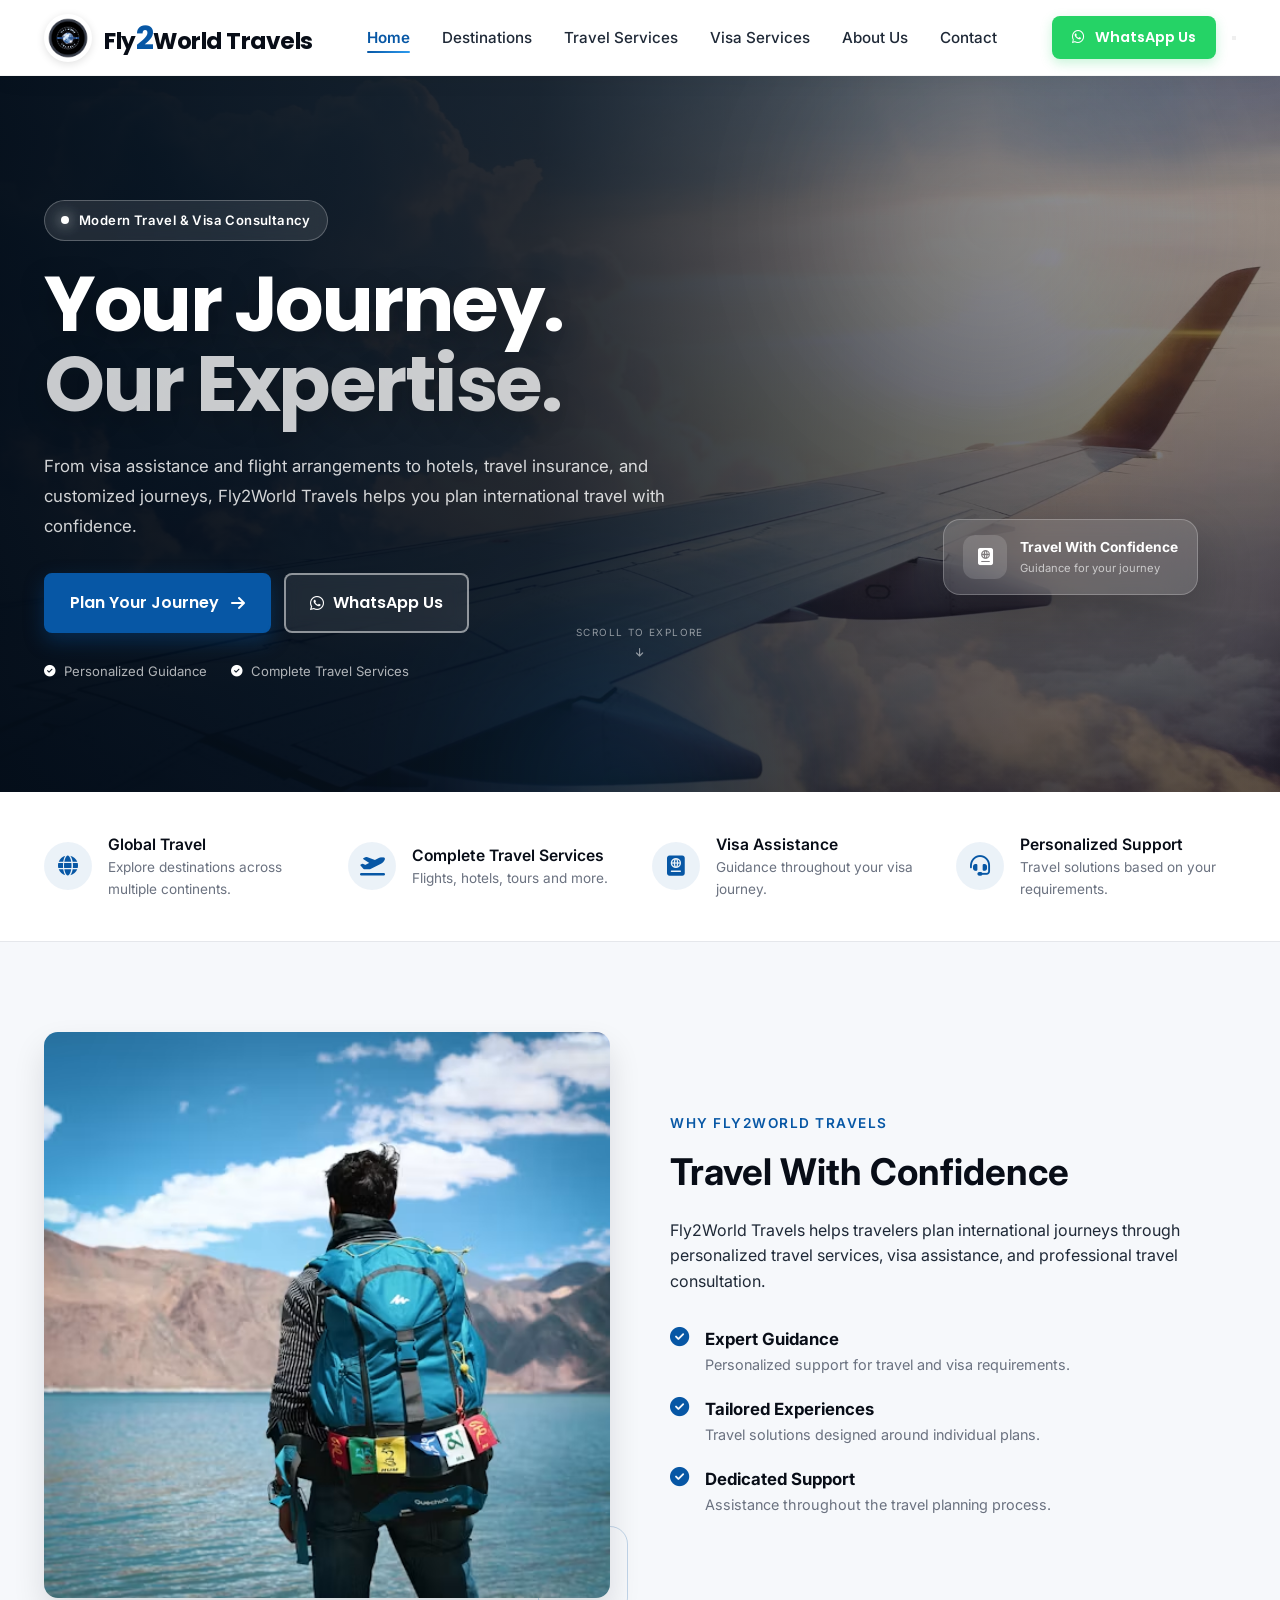
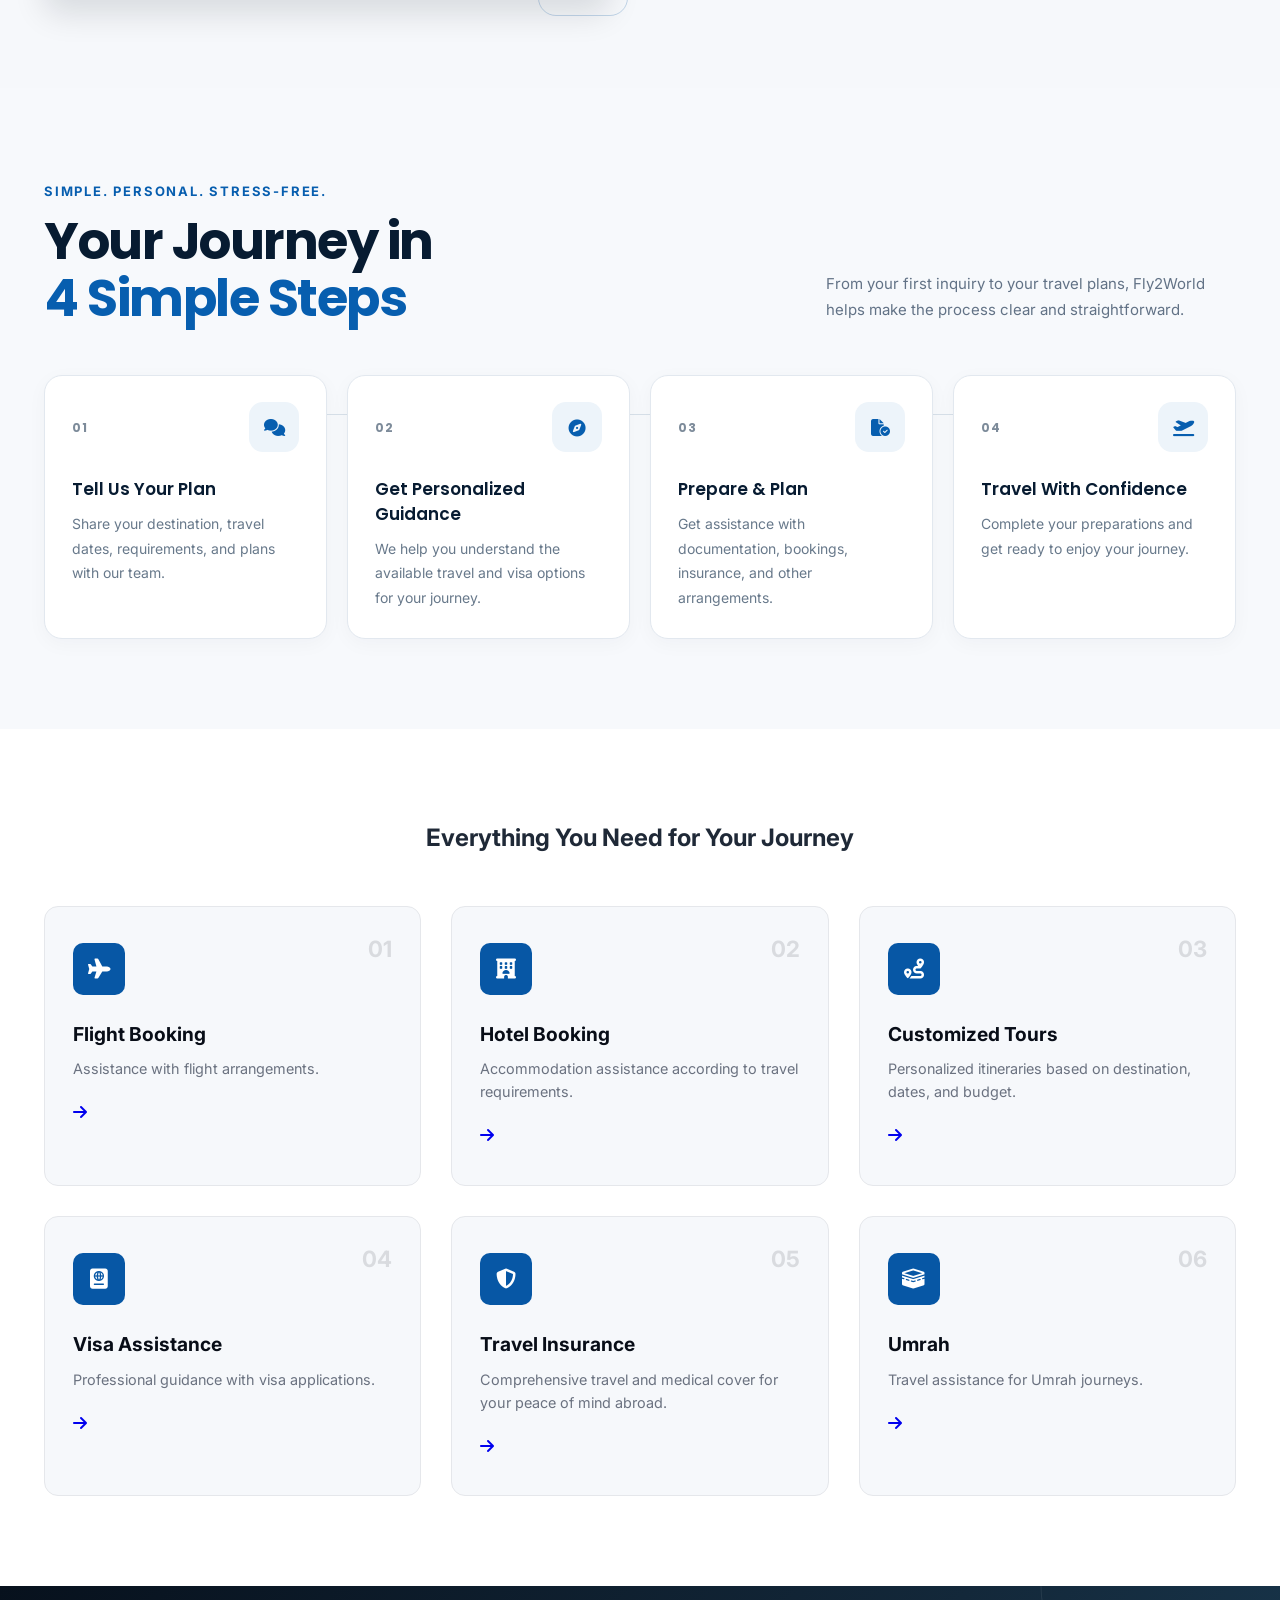
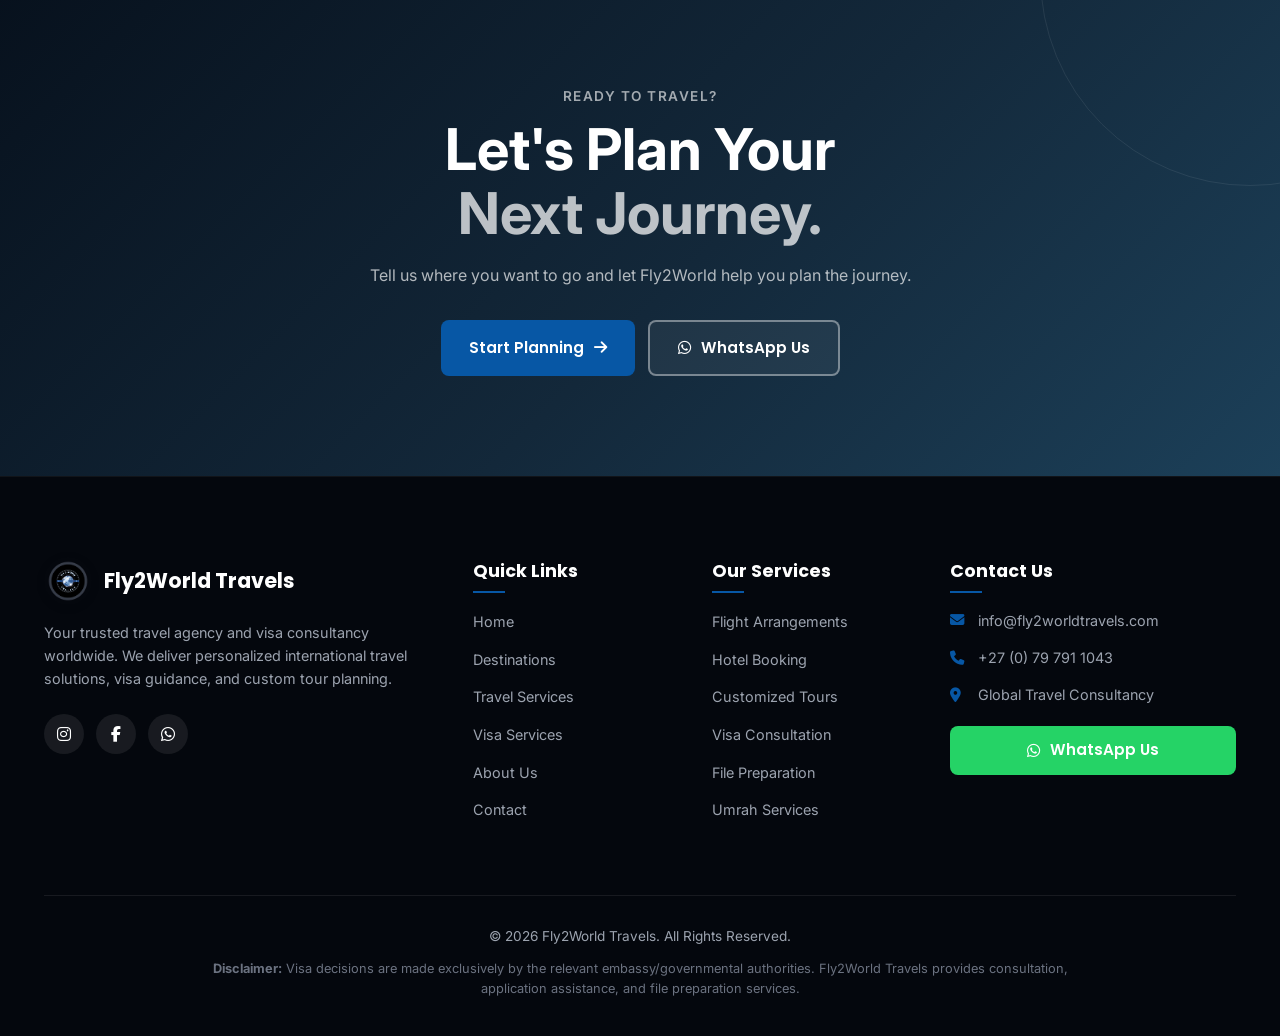
==== commit 48224aa7: "Gmail integration" ====
--- a/index.html
+++ b/index.html
@@ -10,7 +10,8 @@
   <link rel="preconnect" href="https://fonts.gstatic.com" crossorigin>
   <link href="https://fonts.googleapis.com/css2?family=Inter:wght@400;500;600&family=Poppins:wght@500;600;700&display=swap" rel="stylesheet">
   <link rel="stylesheet" href="https://cdnjs.cloudflare.com/ajax/libs/font-awesome/6.4.0/css/all.min.css">
-  
+  <!-- Add inside <head> of index.html -->
+<link rel="preload" as="image" href="assets/images/hero-bg.jpg">
   <!-- Stylesheets (Exact relative paths from pages/) -->
   <link rel="stylesheet" href="assets/css/variables.css">
   <link rel="stylesheet" href="assets/css/style.css">
@@ -24,7 +25,7 @@
       
       <!-- Brand Logo + Typography -->
       <a href="index.html" class="brand-logo">
-       <img src="assets/images/logo.png" alt="Fly2World Logo" class="logo-img">
+       <img src="assets/images/logo.png" alt="Fly2World Logo" class="logo-img" fetchpriority="high" loading="eager">
         <span class="brand-text">Fly<span class="brand-accent">2</span>World Travels</span>
       </a>
       
@@ -435,7 +436,7 @@
           <ul class="contact-list">
             <li>
               <i class="fa-solid fa-envelope"></i>
-              <a href="mailto:infofly2worldtravels@gmail.com">infofly2worldtravels@gmail.com</a>
+              <a href="mailto:info@fly2worldtravels.com">info@fly2worldtravels.com</a>
             </li>
             <li>
               <i class="fa-solid fa-phone"></i>
--- a/assets/css/style.css
+++ b/assets/css/style.css
@@ -209,7 +209,7 @@
   position: relative;
   min-height: 85vh;
   height: 720px;
-  background: url('../images/hero-bg.jpg') center/cover no-repeat;
+  background: url('../images/hero-bg.webp') center/cover no-repeat;
   display: flex;
   align-items: center;
   padding-top: 100px;
--- a/assets/css/responsive.css
+++ b/assets/css/responsive.css
@@ -1,9 +1,3 @@
-/* ==========================================
-   FLY2WORLD TRAVELS - RESPONSIVE STYLES
-   All breakpoint-specific rules live in this file.
-   Base styles remain in style.css.
-   ========================================== */
-
 /* ==========================================
    1. TABLET & SMALL DESKTOP (Max Width: 1024px)
    ========================================== */
@@ -15,12 +9,17 @@
   .steps-grid {
     grid-template-columns: repeat(2, 1fr);
   }
-
   .footer-grid {
     grid-template-columns: 1fr 1fr;
   }
 }
-
+@media (max-width: 480px) {
+  .brand-text,
+  .logo-text,
+  .brand-logo span {
+    font-size: 0.92rem !important; /* Slightly bumped up for smaller phones */
+  }
+}
 /* ==========================================
    2. LAPTOPS & TABLETS (Max Width: 992px)
    ========================================== */
@@ -66,6 +65,35 @@
    3. MOBILE & TABLET (Max Width: 768px)
    ========================================== */
 @media (max-width: 768px) {
+  /* Prevent Brand Title wrapping on mobile */
+  .brand-logo,
+  .logo,
+  .navbar-brand {
+    display: flex;
+    align-items: center;
+    gap: 8px;
+    white-space: nowrap !important;
+  }
+
+  .brand-text,
+  .logo-text,
+  .brand-logo span {
+    font-size: 1.05rem !important;
+    white-space: nowrap !important;
+    letter-spacing: -0.3px;
+  }
+
+  .logo-img,
+  .brand-logo img {
+    max-height: 34px !important;
+    width: auto;
+  }
+
+  .nav-container {
+    padding-left: 12px;
+    padding-right: 12px;
+  }
+
   /* Hamburger Navigation */
   .hamburger {
     display: flex !important;
@@ -77,7 +105,8 @@
     border: none;
     cursor: pointer;
     padding: 0;
-    margin-left: 12px;
+    margin-left: 8px;
+    flex-shrink: 0;
   }
 
   .hamburger span {
@@ -244,6 +273,26 @@
   .nav-btn span {
     display: none;
   }
+
+  /* Extra Brand Sizing for Compact Mobile Displays */
+  .brand-text,
+  .logo-text,
+  .brand-logo span {
+    font-size: 0.95rem !important;
+  }
+
+  .logo-img,
+  .brand-logo img {
+    max-height: 30px !important;
+  }
+
+  .nav-actions {
+    gap: 6px;
+  }
+
+  .btn-whatsapp.nav-btn {
+    padding: 8px 10px !important;
+  }
 }
 
 /* =========================================================
@@ -392,4 +441,10 @@
   .step-card {
     border-radius: 16px;
   }
-}
+
+  .brand-text,
+  .logo-text,
+  .brand-logo span {
+    font-size: 0.88rem !important;
+  }
+}
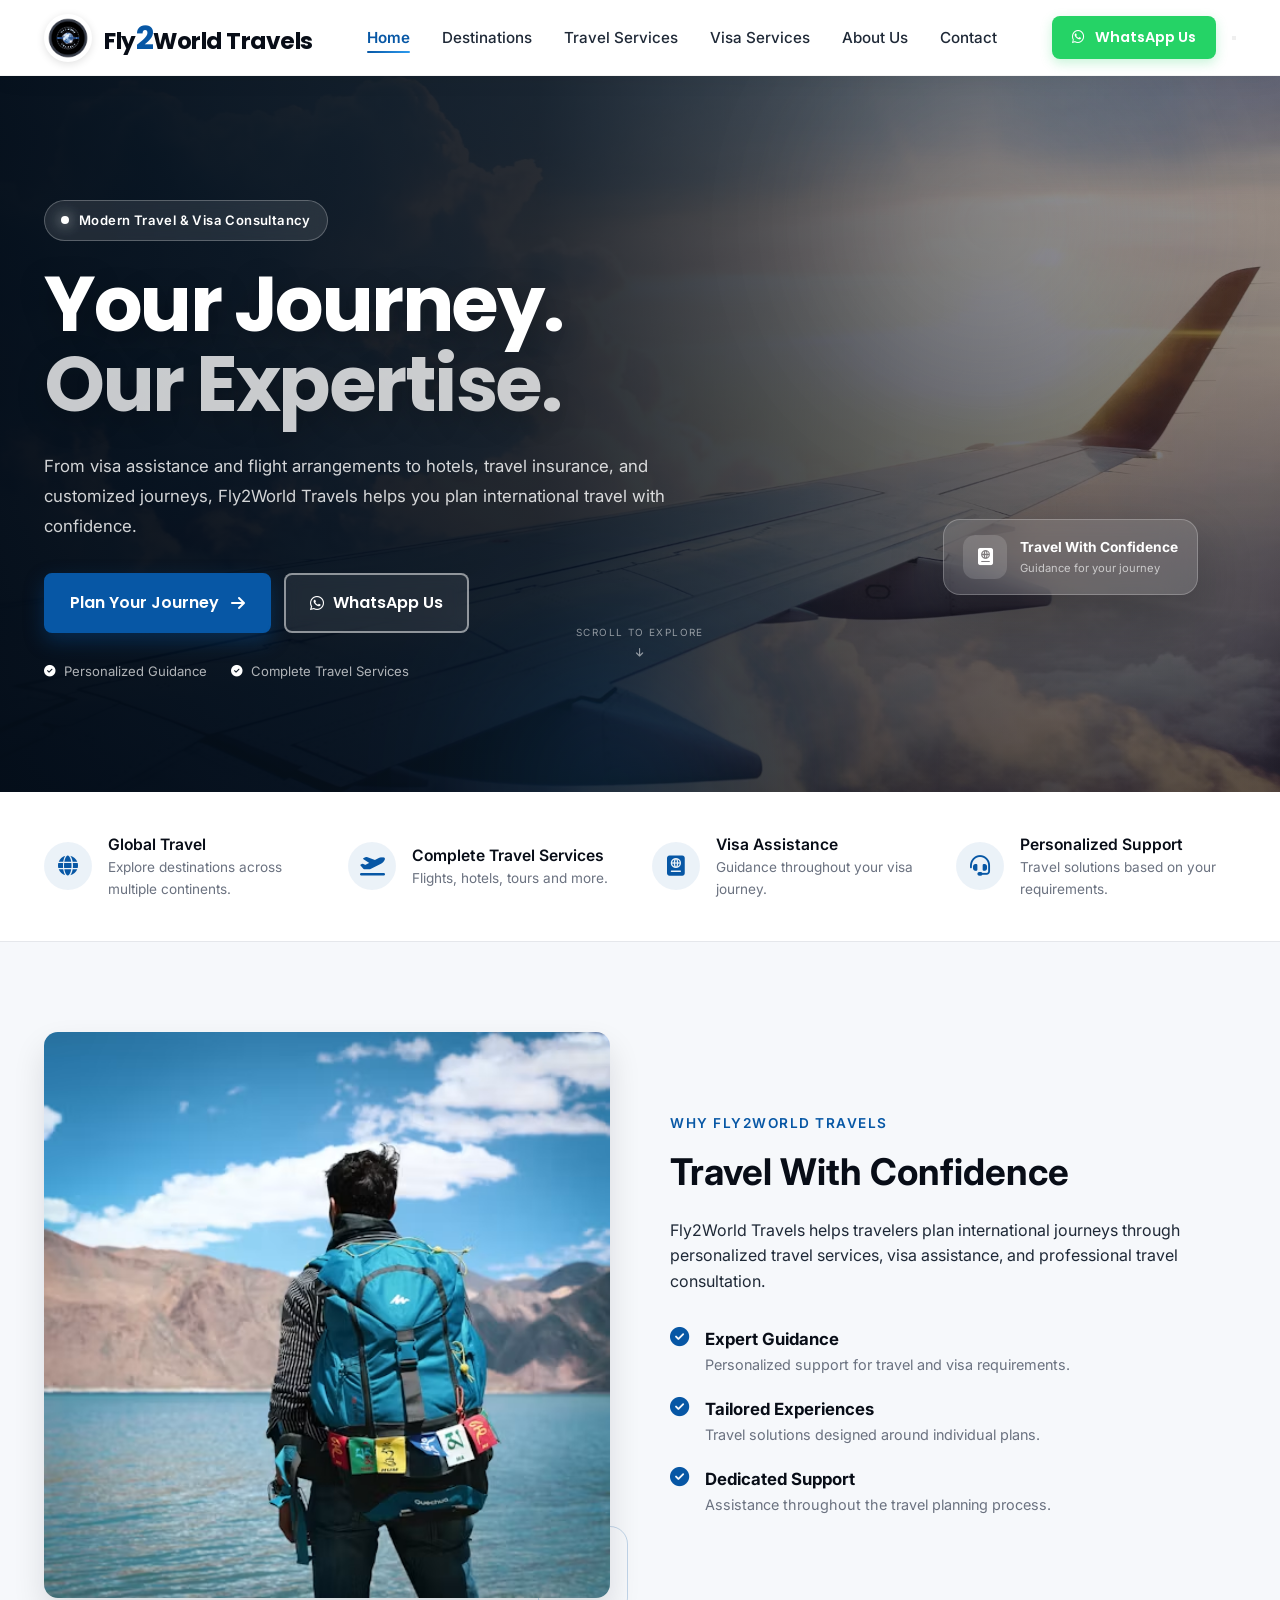
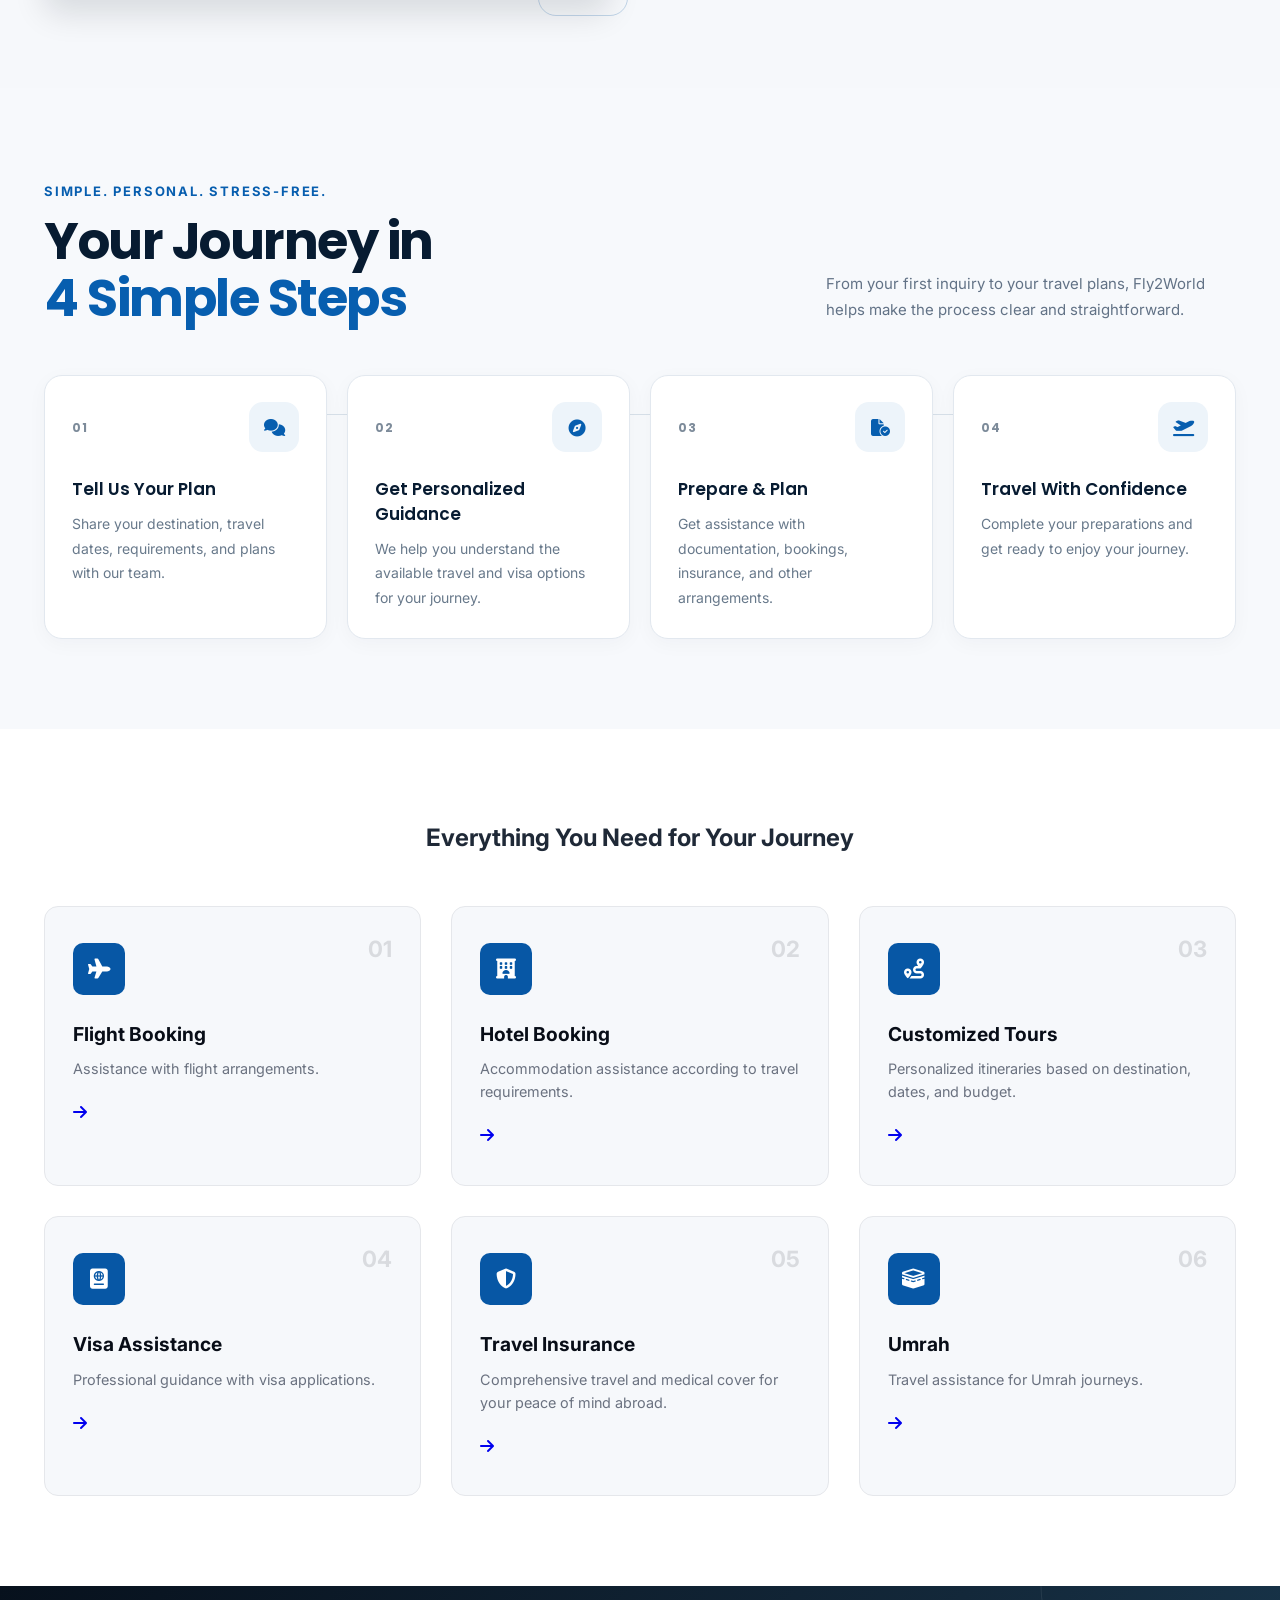
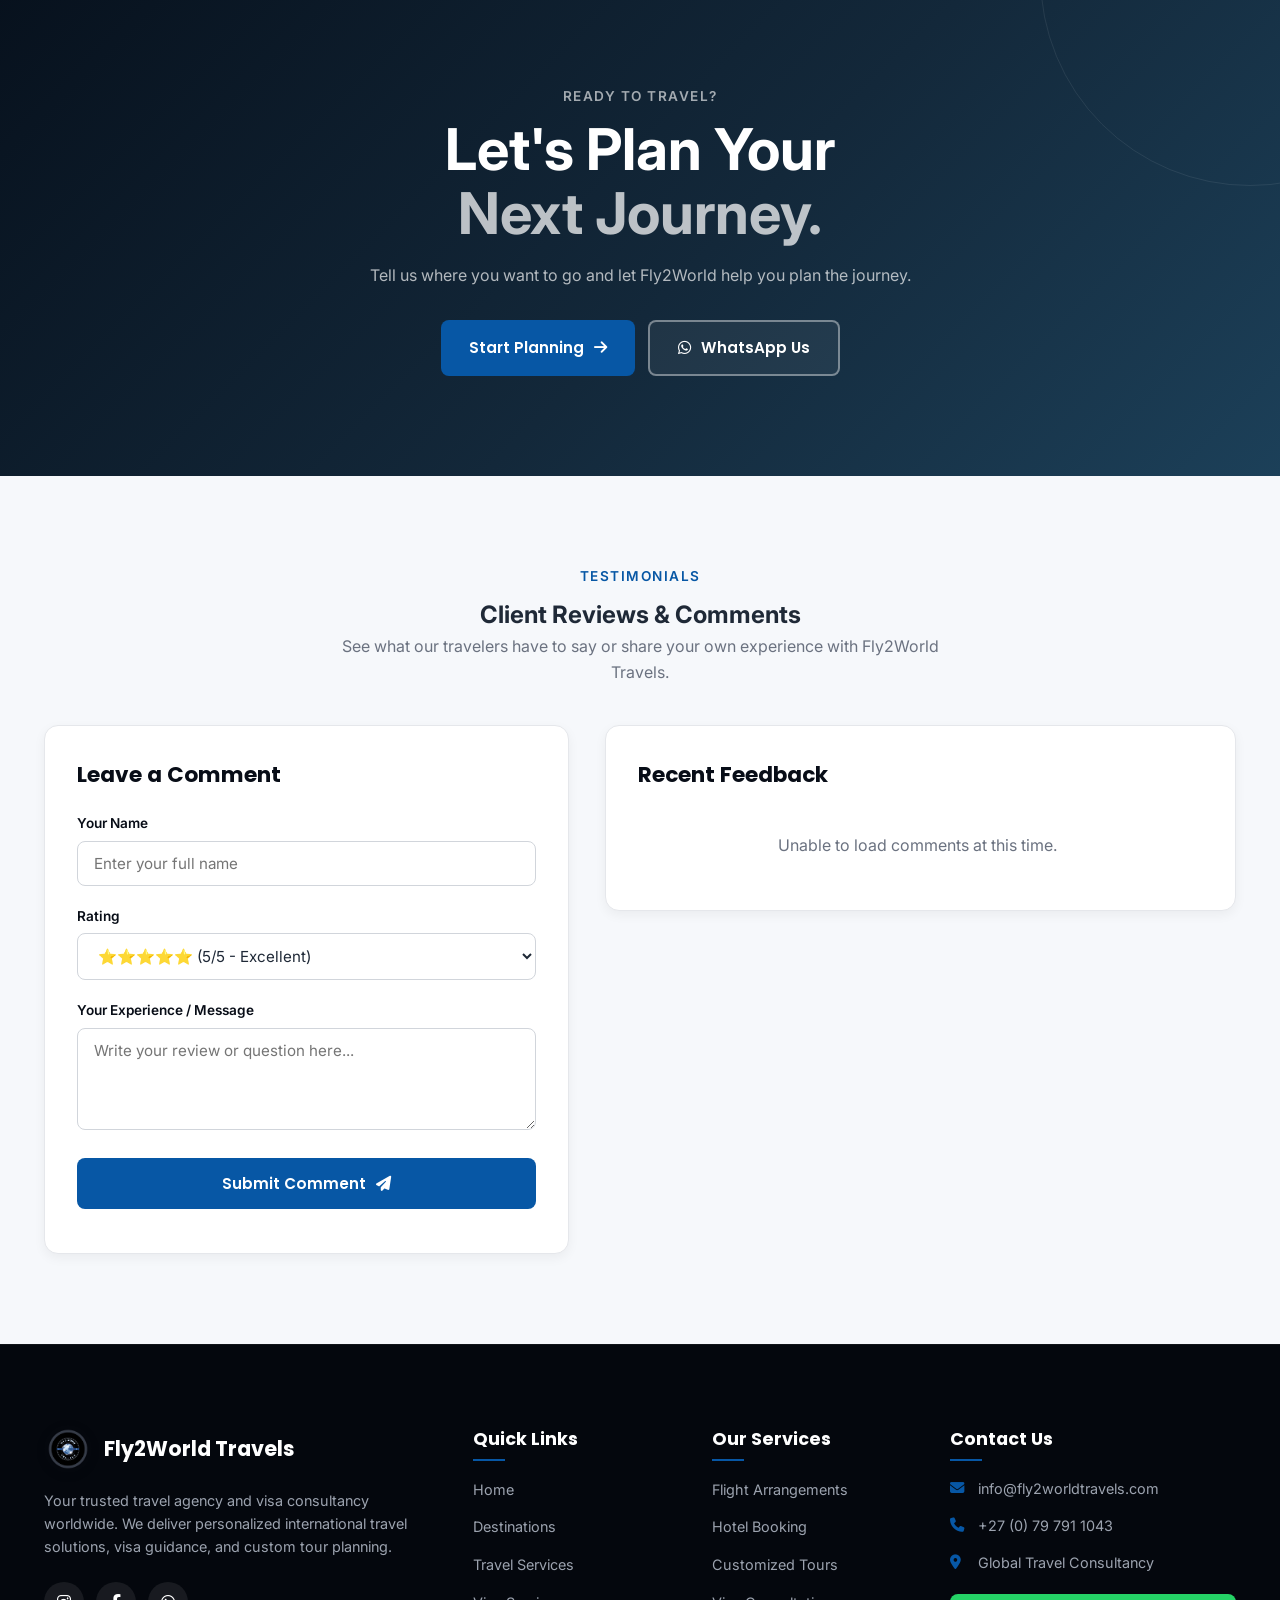
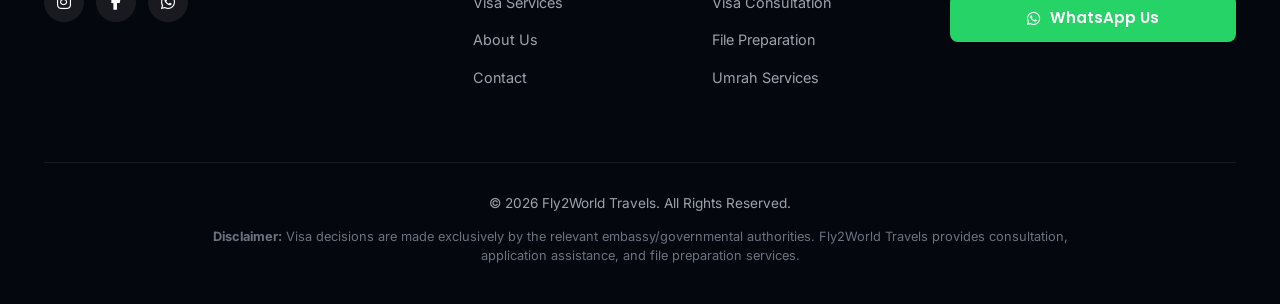
==== commit b88082f2: "Add comments section with backend" ====
--- a/index.html
+++ b/index.html
@@ -382,7 +382,58 @@
       </div>
     </div>
   </section>
-
+<!-- 06. Client Reviews & Comments Section -->
+  <section class="comments-section section-padding" id="comments">
+    <div class="container">
+      <div class="section-header text-center">
+        <span class="subheading">Testimonials</span>
+        <h2>Client Reviews & Comments</h2>
+        <p class="comments-intro">See what our travelers have to say or share your own experience with Fly2World Travels.</p>
+      </div>
+
+      <div class="comments-container">
+        <!-- New Comment Form -->
+        <div class="comment-form-card">
+          <h3>Leave a Comment</h3>
+          <form id="commentForm">
+            <div class="form-group">
+              <label for="commentName">Your Name</label>
+              <input type="text" id="commentName" placeholder="Enter your full name" required>
+            </div>
+
+            <div class="form-group">
+              <label for="commentRating">Rating</label>
+              <select id="commentRating" required>
+                <option value="5">⭐⭐⭐⭐⭐ (5/5 - Excellent)</option>
+                <option value="4">⭐⭐⭐⭐ (4/5 - Very Good)</option>
+                <option value="3">⭐⭐⭐ (3/5 - Average)</option>
+                <option value="2">⭐⭐ (2/5 - Poor)</option>
+                <option value="1">⭐ (1/5 - Terrible)</option>
+              </select>
+            </div>
+
+            <div class="form-group">
+              <label for="commentMessage">Your Experience / Message</label>
+              <textarea id="commentMessage" rows="4" placeholder="Write your review or question here..." required></textarea>
+            </div>
+
+            <button type="submit" class="btn btn-primary btn-submit-comment" id="submitCommentBtn">
+              Submit Comment <i class="fa-solid fa-paper-plane"></i>
+            </button>
+            <div id="commentStatusMessage" class="status-msg"></div>
+          </form>
+        </div>
+
+        <!-- Comments Display List -->
+        <div class="comments-list-wrapper">
+          <h3>Recent Feedback</h3>
+          <div id="commentsList" class="comments-list">
+            <p class="loading-text"><i class="fa-solid fa-spinner fa-spin"></i> Loading comments...</p>
+          </div>
+        </div>
+      </div>
+    </div>
+  </section>
   <!-- 13 & 14. Premium Footer -->
   <footer class="footer" id="contact">
     <div class="container">
@@ -398,8 +449,8 @@
             Your trusted travel agency and visa consultancy worldwide. We deliver personalized international travel solutions, visa guidance, and custom tour planning.
           </p>
           <div class="footer-socials">
-            <a href="https://www.instagram.com/_fly2world?igsi=MXN6NjRyMHVrOTJrZA%3D%3D&utm_source=qr" target="_blank" aria-label="Instagram"><i class="fa-brands fa-instagram"></i></a>
-            <a href="https://web.facebook.com/profile.php?id=61593715660240" target="_blank" aria-label="Facebook"><i class="fa-brands fa-facebook-f"></i></a>
+            <a href="https://www.instagram.com/_fly2worldtravels?igsi=MXN6NjRyMHVrOTJrZA%3D%3D&utm_source=qr" target="_blank" aria-label="Instagram"><i class="fa-brands fa-instagram"></i></a>
+            <a href="https://web.facebook.com/profile.php?id=61588302239245" target="_blank" aria-label="Facebook"><i class="fa-brands fa-facebook-f"></i></a>
             <a href="javascript:void(0)" onclick="openWhatsApp('Footer Social')" aria-label="WhatsApp"><i class="fa-brands fa-whatsapp"></i></a>
           </div>
         </div>
--- a/assets/css/style.css
+++ b/assets/css/style.css
@@ -2325,3 +2325,99 @@
 /* Final specificity safeguards for homepage hero */
 .hero-section.premium-hero { min-height:760px; height:min(88vh,820px); }
 .hero-section.premium-hero .hero-overlay { z-index:-1; }
+/* ==========================================
+   COMMENTS & REVIEWS SECTION
+   ========================================== */
+.comments-section {
+  background-color: var(--bg-light);
+}
+
+.comments-intro {
+  color: var(--text-muted);
+  max-width: 600px;
+  margin: 0 auto 40px;
+}
+
+.comments-container {
+  display: grid;
+  grid-template-columns: 1fr 1.2fr;
+  gap: 36px;
+  align-items: start;
+}
+
+.comment-form-card,
+.comments-list-wrapper {
+  background: var(--white);
+  padding: 32px;
+  border-radius: var(--radius-card);
+  border: 1px solid #E5E7EB;
+  box-shadow: var(--shadow-sm);
+}
+
+.comment-form-card h3,
+.comments-list-wrapper h3 {
+  font-family: var(--font-heading);
+  font-size: 1.35rem;
+  color: var(--navy);
+  margin-bottom: 20px;
+}
+
+.btn-submit-comment {
+  width: 100%;
+}
+
+.status-msg {
+  margin-top: 12px;
+  font-size: 0.9rem;
+  text-align: center;
+  font-weight: 500;
+}
+
+.status-msg.success { color: #16A34A; }
+.status-msg.error { color: #DC2626; }
+
+.comments-list {
+  display: flex;
+  flex-direction: column;
+  gap: 16px;
+  max-height: 480px;
+  overflow-y: auto;
+  padding-right: 6px;
+}
+
+.comment-item {
+  padding: 18px;
+  background: #F8FAFC;
+  border-radius: var(--radius-sm);
+  border: 1px solid #E2E8F0;
+}
+
+.comment-header {
+  display: flex;
+  justify-content: space-between;
+  align-items: center;
+  margin-bottom: 8px;
+}
+
+.comment-author {
+  font-weight: 600;
+  color: var(--navy);
+  font-size: 0.98rem;
+}
+
+.comment-rating {
+  color: #F59E0B;
+  font-size: 0.85rem;
+}
+
+.comment-text {
+  font-size: 0.92rem;
+  color: var(--text-dark);
+  line-height: 1.5;
+}
+
+.loading-text, .no-comments {
+  text-align: center;
+  color: var(--text-muted);
+  padding: 20px 0;
+}
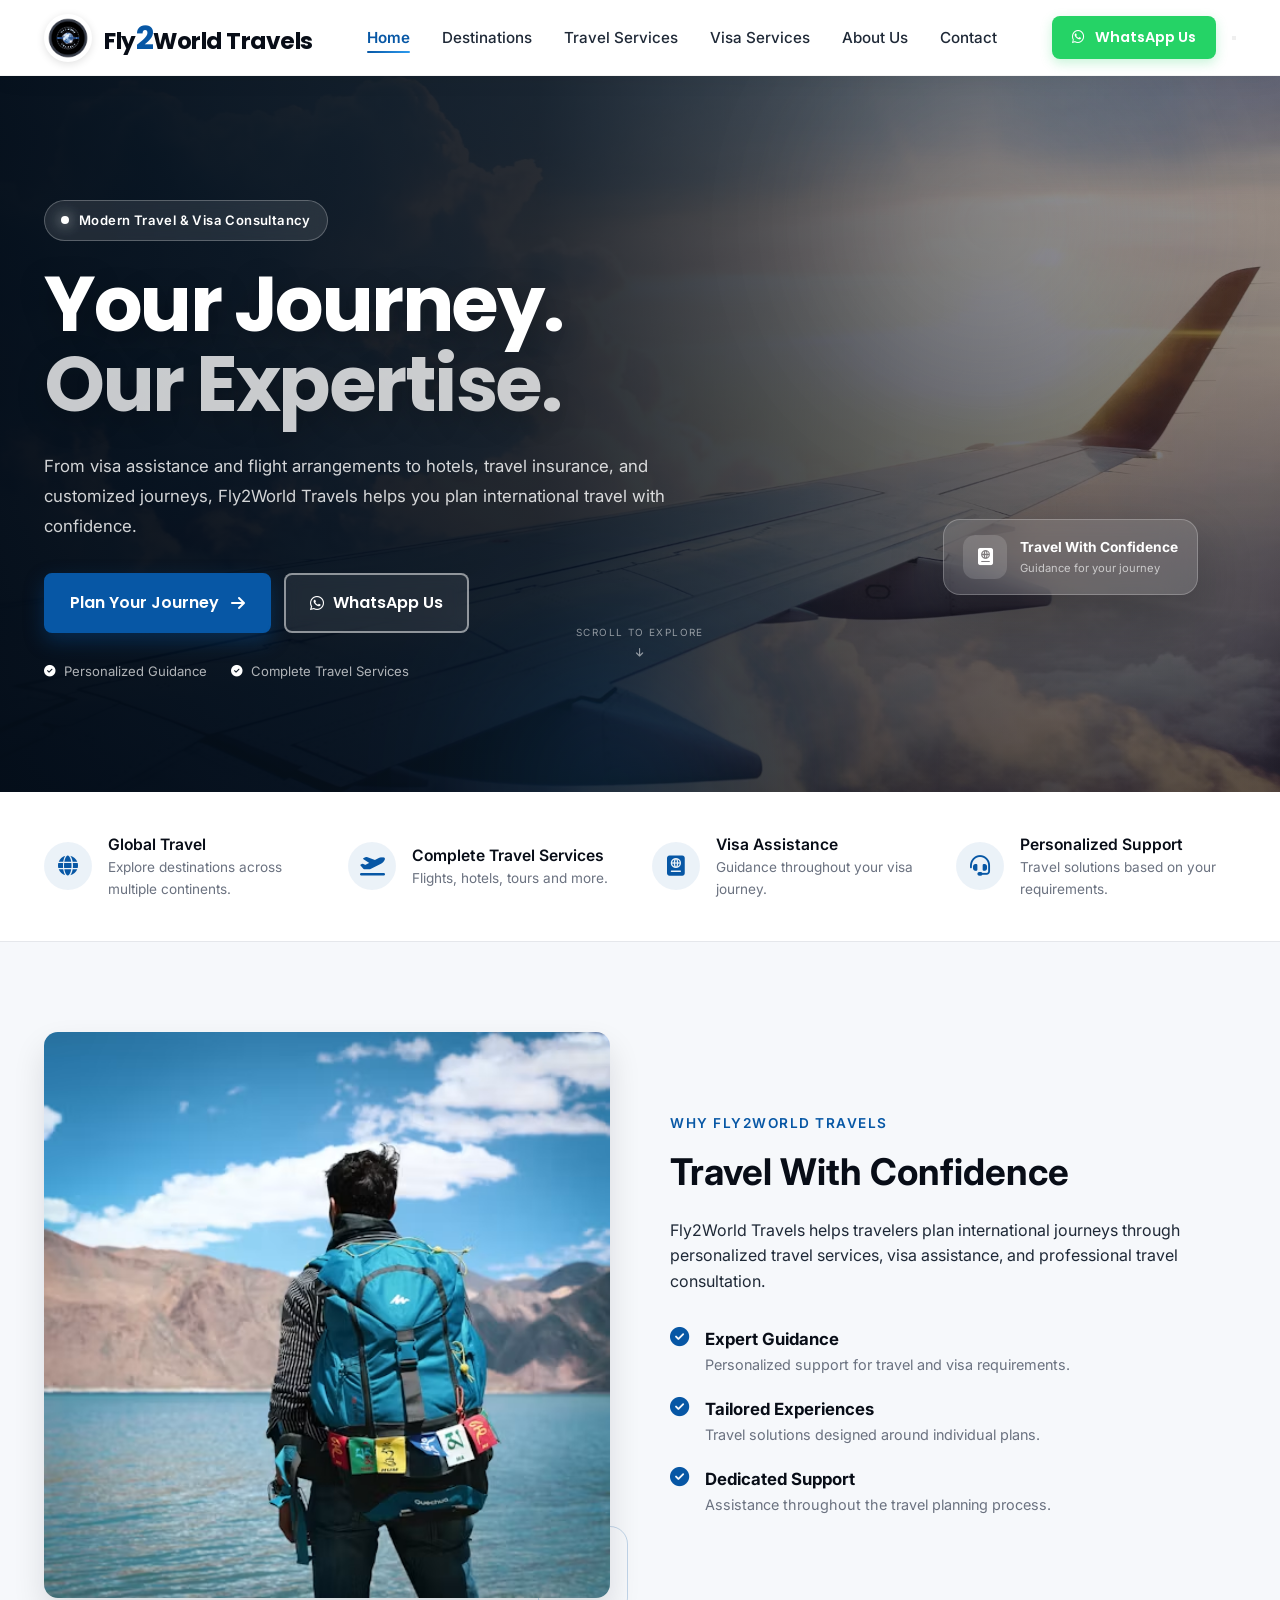
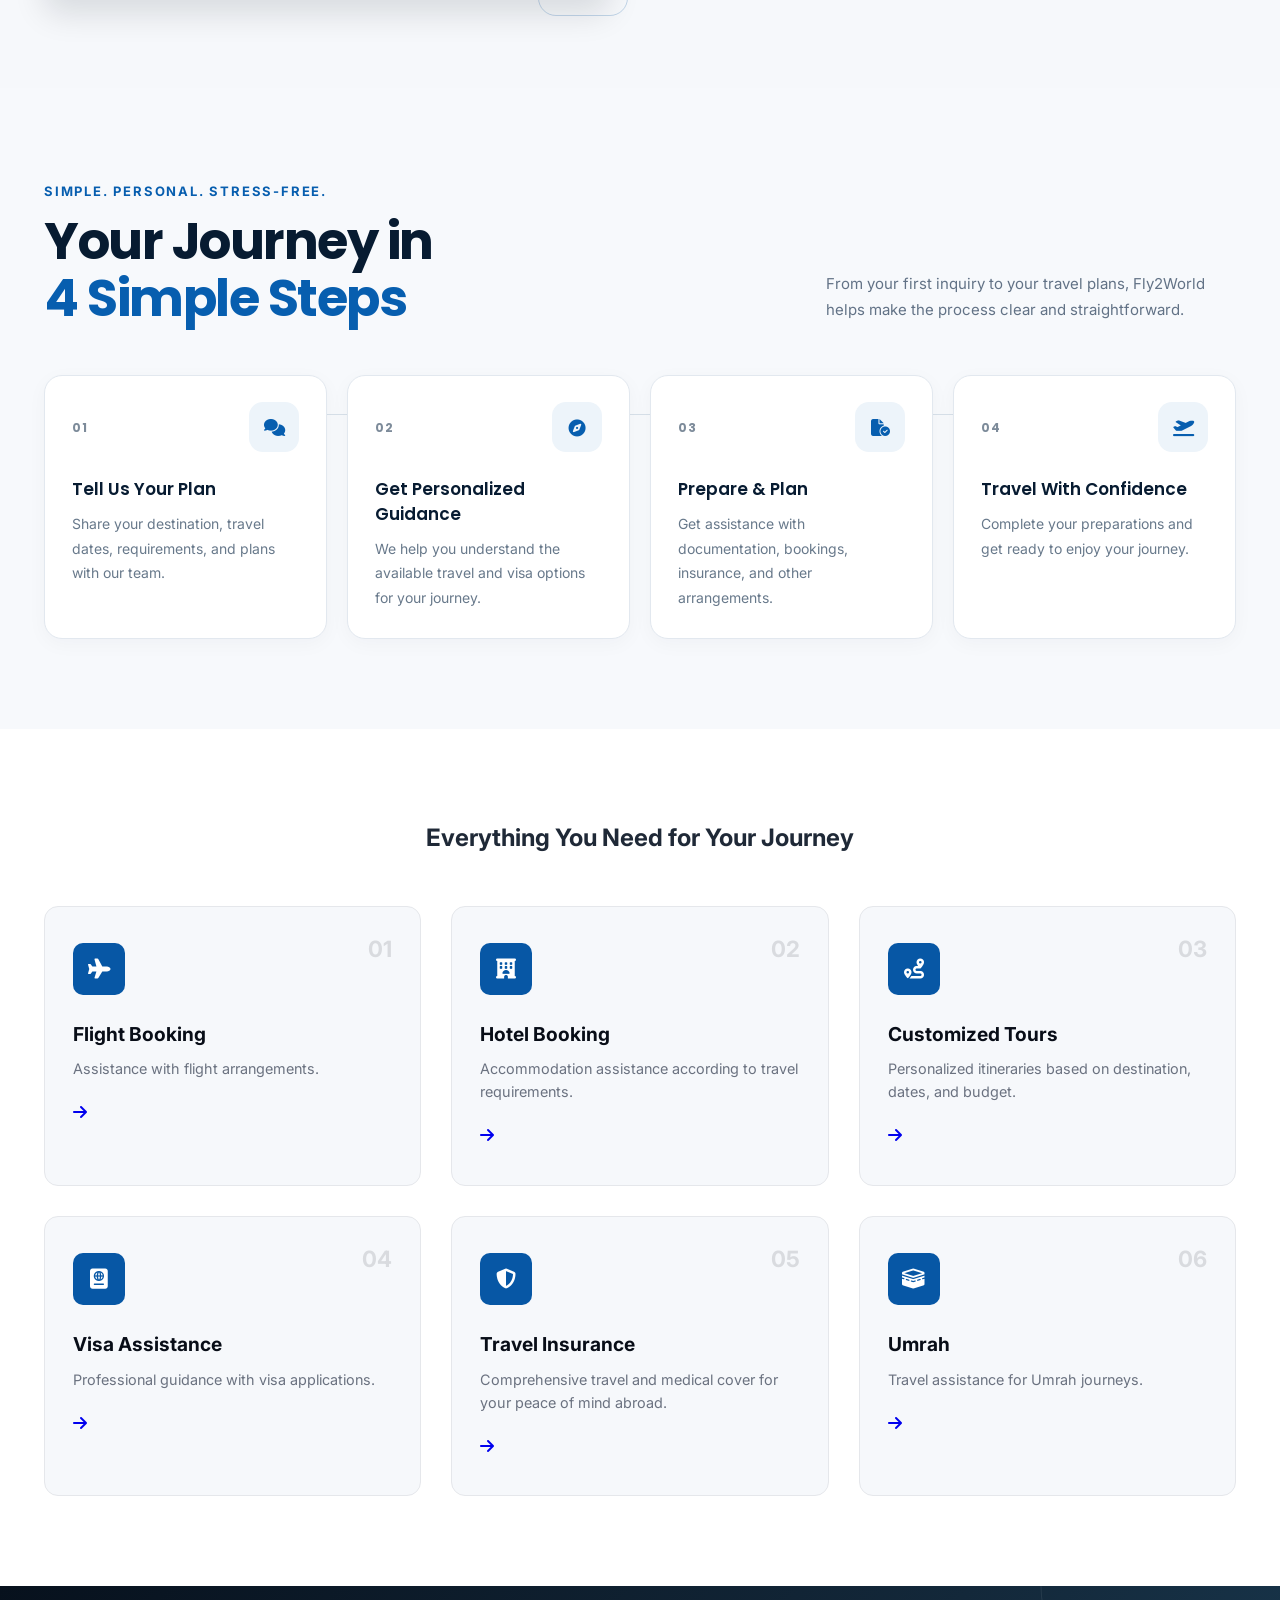
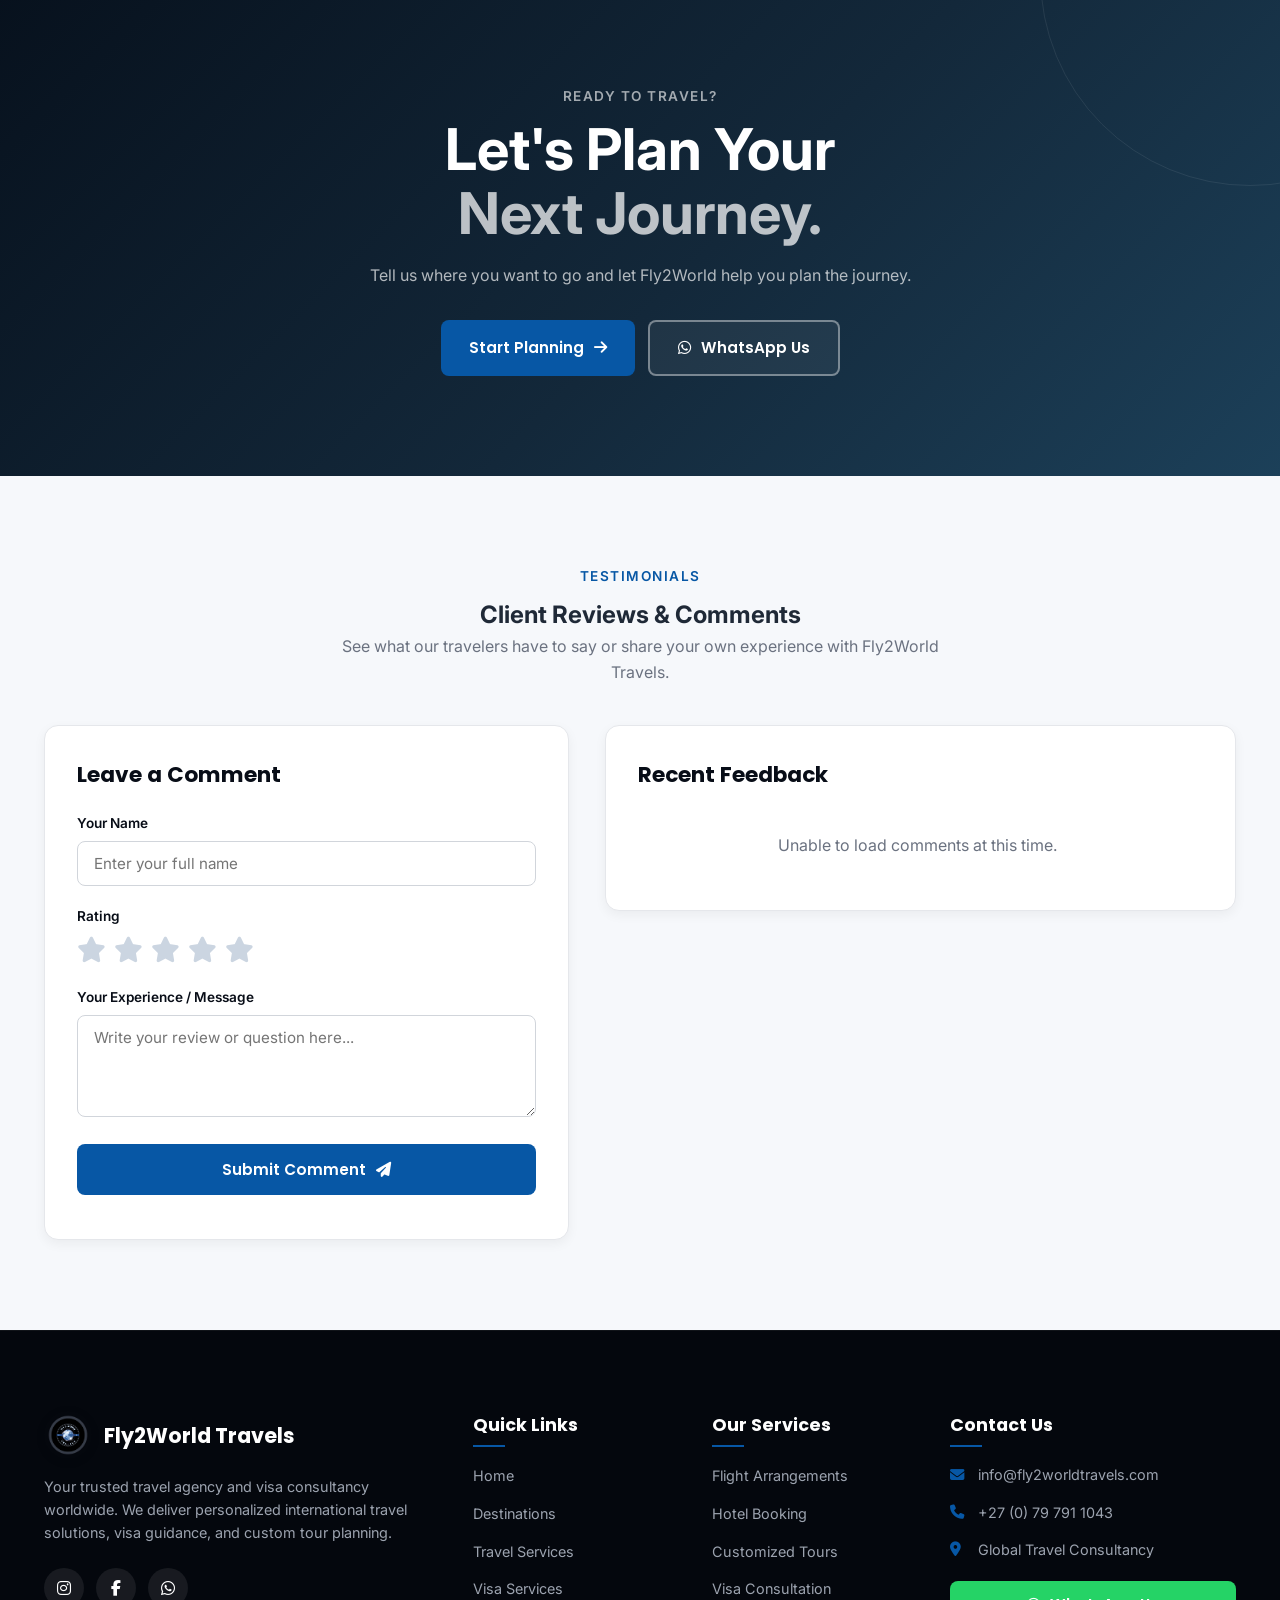
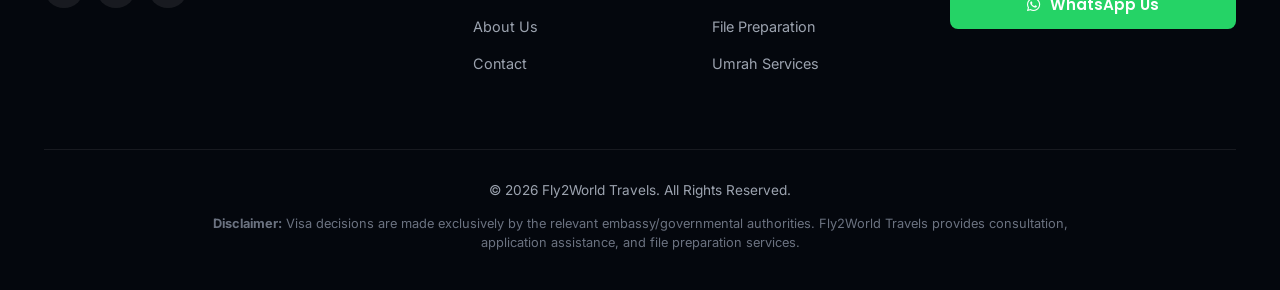
==== commit 372e180a: "modify stars on comments section" ====
--- a/index.html
+++ b/index.html
@@ -4,6 +4,8 @@
   <meta charset="UTF-8">
   <meta name="viewport" content="width=device-width, initial-scale=1.0">
   <title>Fly2World Travels | Travel & Visa Consultancy</title>
+  <meta name="description" content="Book affordable global flights and get expert visa consultancy with Fly2World Travels. Contact us on WhatsApp or Email.">
+<meta name="keywords" content="Fly2World Travels,  visa consultation, flight booking, cheap flights South Africa, airline ticketing">
    <link rel="icon" type="image/png" href="assets/images/logo.png">
   <!-- External Fonts & Icons -->
   <link rel="preconnect" href="https://fonts.googleapis.com">
@@ -403,13 +405,14 @@
 
             <div class="form-group">
               <label for="commentRating">Rating</label>
-              <select id="commentRating" required>
-                <option value="5">⭐⭐⭐⭐⭐ (5/5 - Excellent)</option>
-                <option value="4">⭐⭐⭐⭐ (4/5 - Very Good)</option>
-                <option value="3">⭐⭐⭐ (3/5 - Average)</option>
-                <option value="2">⭐⭐ (2/5 - Poor)</option>
-                <option value="1">⭐ (1/5 - Terrible)</option>
-              </select>
+            <div class="star-rating" id="starRating">
+    <i class="fa-solid fa-star star" data-value="1"></i>
+    <i class="fa-solid fa-star star" data-value="2"></i>
+    <i class="fa-solid fa-star star" data-value="3"></i>
+    <i class="fa-solid fa-star star" data-value="4"></i>
+    <i class="fa-solid fa-star star" data-value="5"></i>
+  </div>
+  <input type="hidden" id="commentRating" value="0">
             </div>
 
             <div class="form-group">
--- a/assets/css/style.css
+++ b/assets/css/style.css
@@ -2420,4 +2420,26 @@
   text-align: center;
   color: var(--text-muted);
   padding: 20px 0;
+}
+/* Interactive Star Rating Widget */
+.star-rating {
+  display: flex;
+  gap: 8px;
+  font-size: 1.6rem;
+  cursor: pointer;
+  padding: 4px 0;
+}
+
+.star-rating .star {
+  color: #CBD5E1; /* Inactive grey star */
+  transition: color 0.2s ease, transform 0.15s ease;
+}
+
+.star-rating .star.active,
+.star-rating .star.hover {
+  color: #F59E0B; /* Active gold star */
+}
+
+.star-rating .star:hover {
+  transform: scale(1.15);
 }
--- a/assets/css/responsive.css
+++ b/assets/css/responsive.css
@@ -447,4 +447,73 @@
   .brand-logo span {
     font-size: 0.88rem !important;
   }
+}
+/* ==========================================
+   COMMENTS SECTION RESPONSIVE STYLES
+   ========================================== */
+
+/* 1. TABLET & SMALL DESKTOP (Max Width: 1024px) */
+@media (max-width: 1024px) {
+  .comments-container {
+    gap: 24px;
+  }
+  
+  .comment-form-card,
+  .comments-list-wrapper {
+    padding: 24px;
+  }
+}
+
+/* 2. MOBILE & TABLET STACKING (Max Width: 868px) */
+@media (max-width: 868px) {
+  .comments-container {
+    grid-template-columns: 1fr !important;
+    gap: 30px;
+  }
+
+  .comments-list {
+    max-height: 400px;
+  }
+}
+
+/* 3. SMALL MOBILE DEVICES (Max Width: 576px) */
+@media (max-width: 576px) {
+  .comments-intro {
+    font-size: 0.9rem;
+    margin-bottom: 24px;
+  }
+
+  .comment-form-card,
+  .comments-list-wrapper {
+    padding: 20px 16px;
+    border-radius: var(--radius-sm);
+  }
+
+  .comment-form-card h3,
+  .comments-list-wrapper h3 {
+    font-size: 1.2rem;
+    margin-bottom: 16px;
+  }
+
+  .comment-item {
+    padding: 14px;
+  }
+
+  .comment-header {
+    flex-direction: row;
+    align-items: center;
+    justify-content: space-between;
+  }
+
+  .comment-author {
+    font-size: 0.9rem;
+  }
+
+  .comment-rating {
+    font-size: 0.8rem;
+  }
+
+  .comment-text {
+    font-size: 0.88rem;
+  }
 }
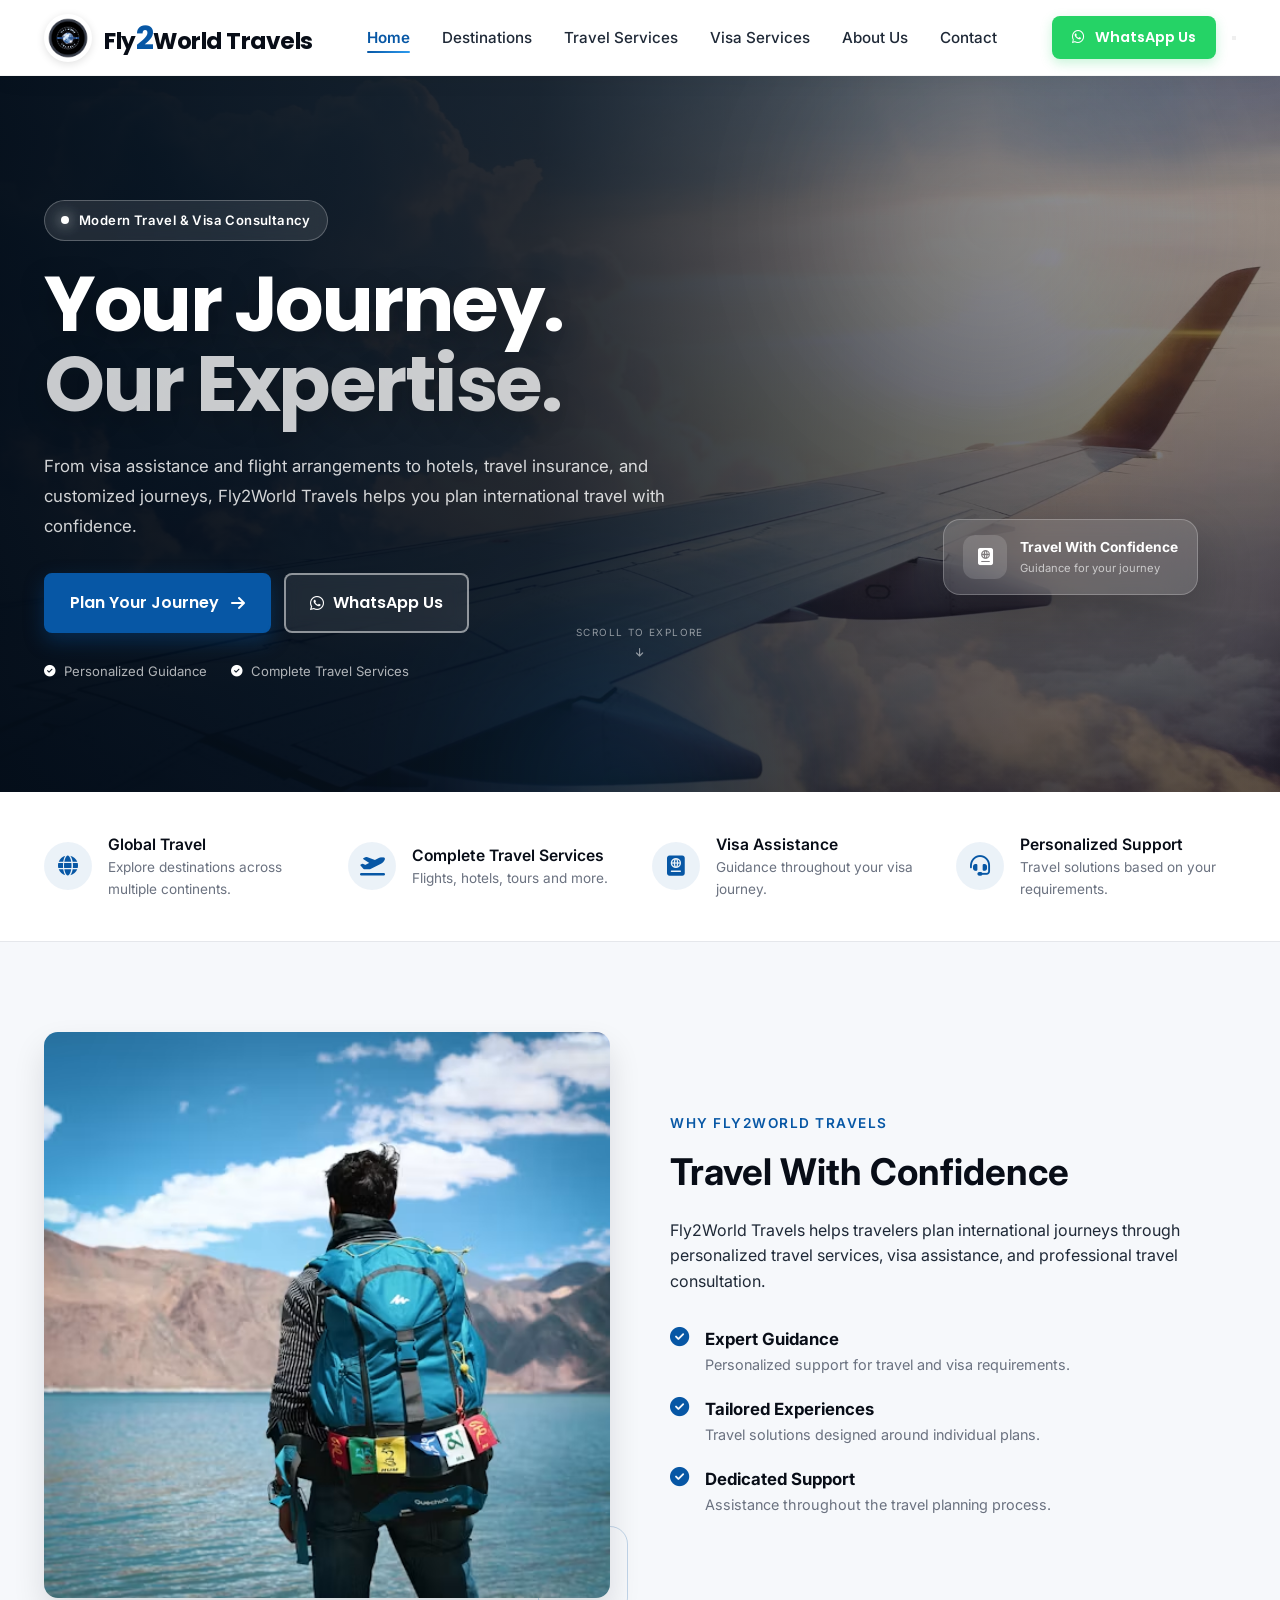
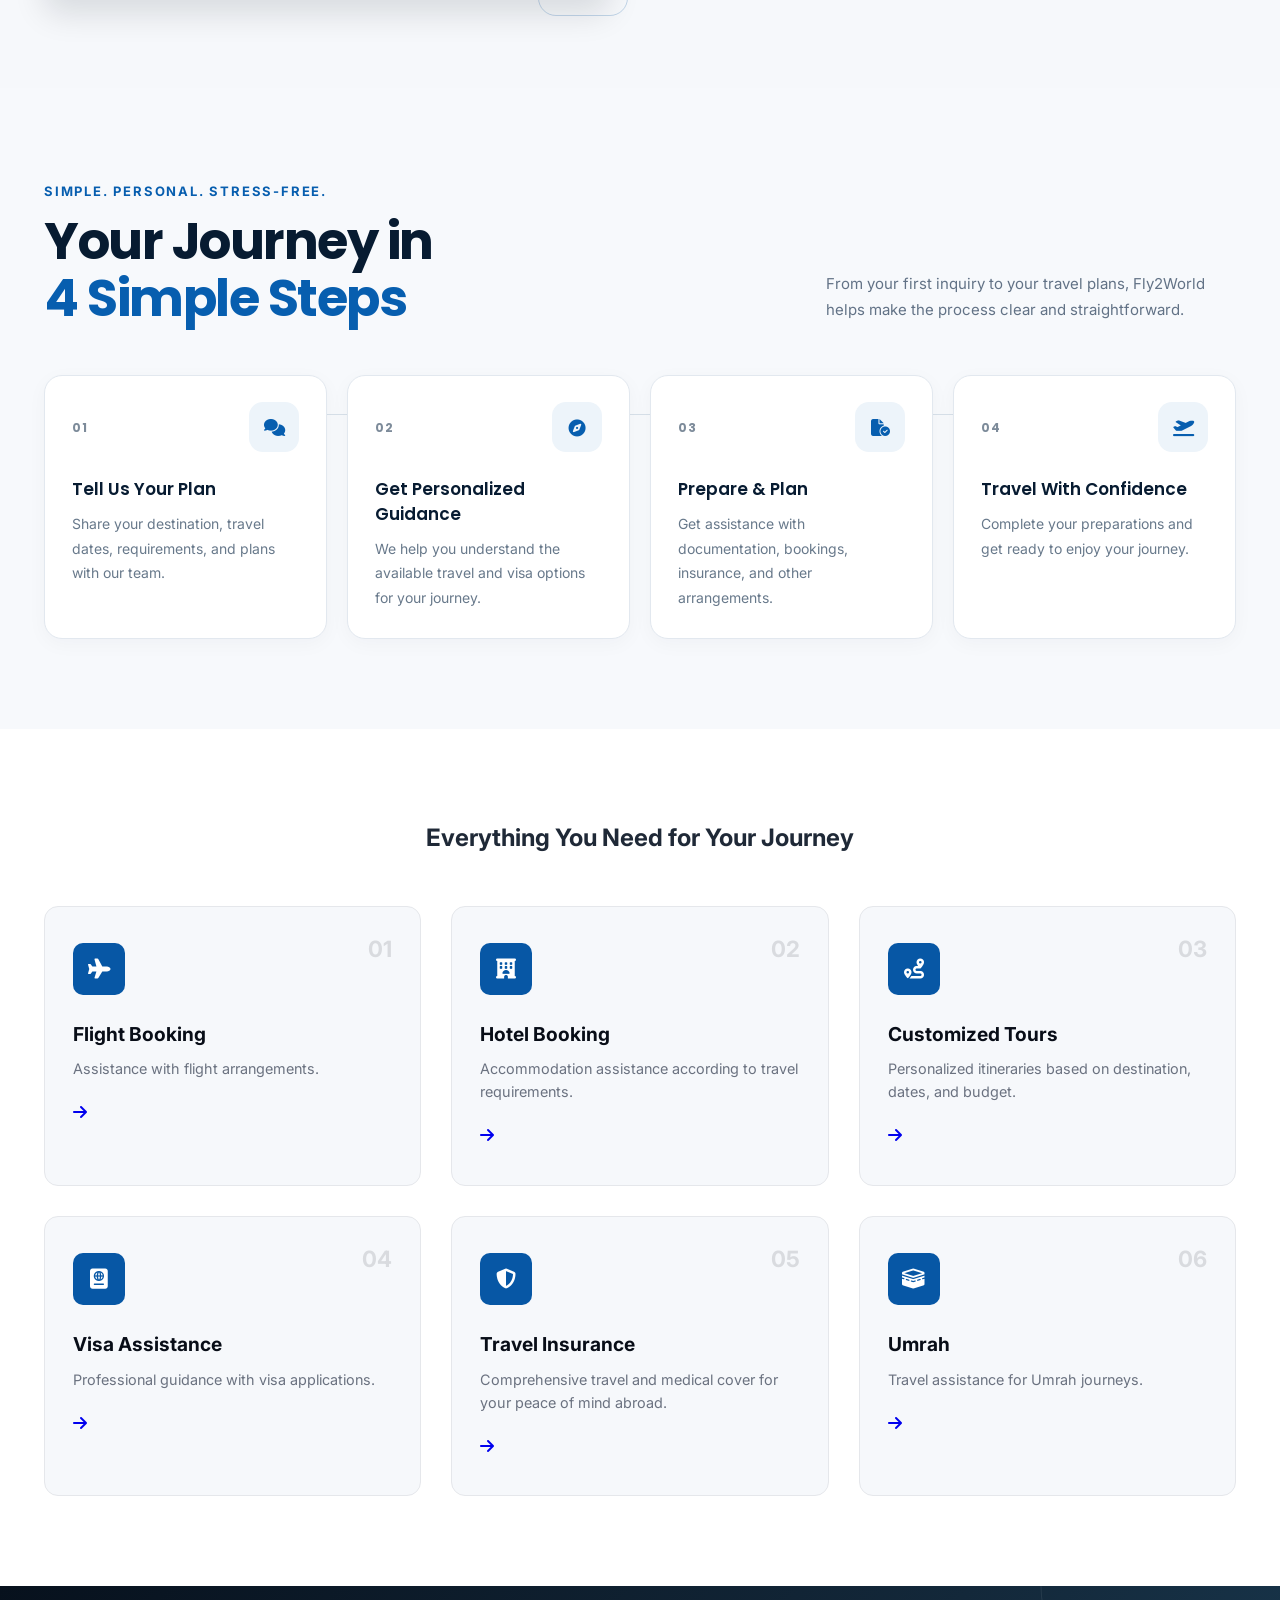
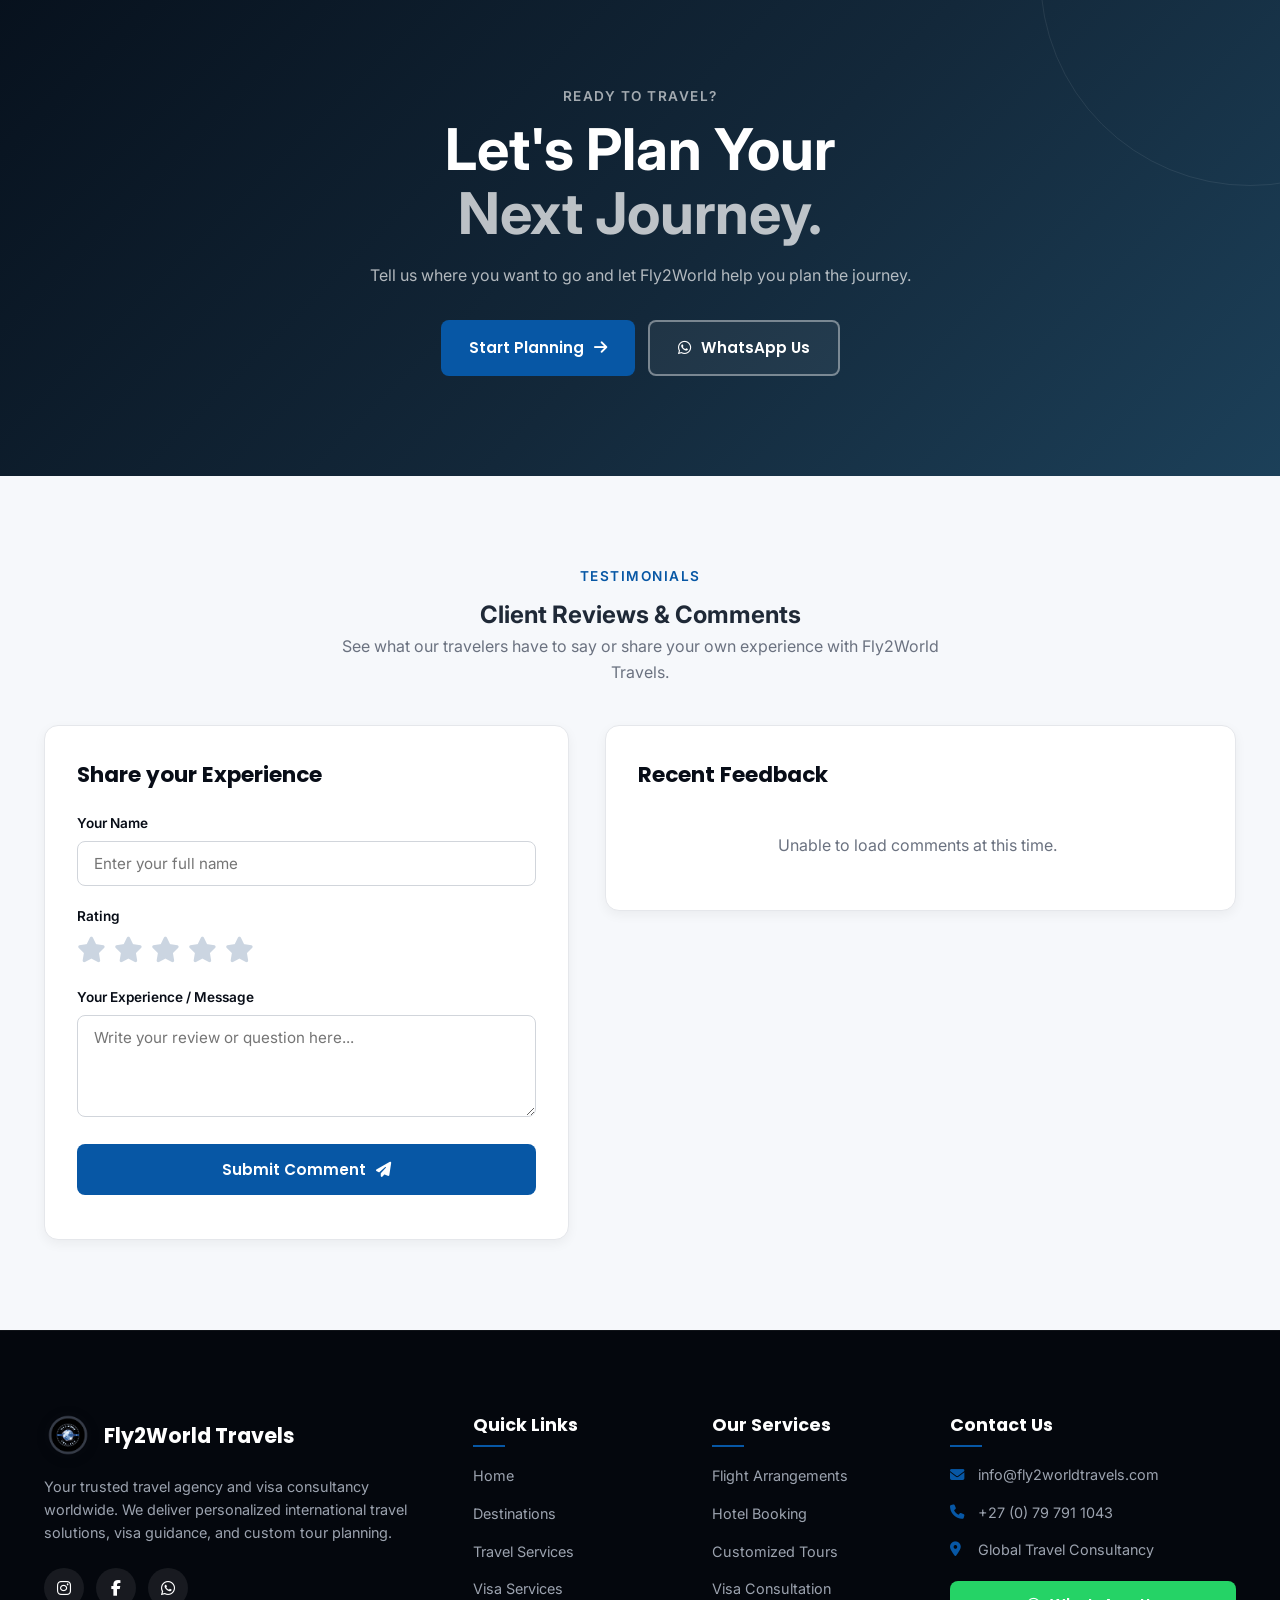
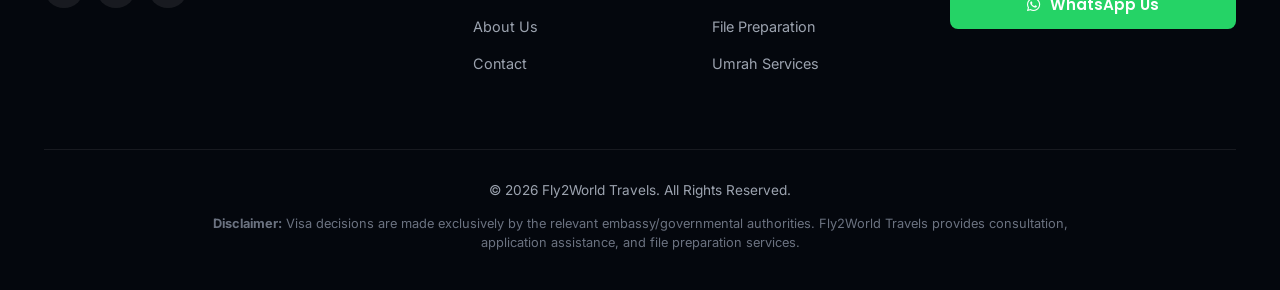
==== commit 178baac7: "modify comment card's heading" ====
--- a/index.html
+++ b/index.html
@@ -396,7 +396,7 @@
       <div class="comments-container">
         <!-- New Comment Form -->
         <div class="comment-form-card">
-          <h3>Leave a Comment</h3>
+          <h3>Share your Experience</h3>
           <form id="commentForm">
             <div class="form-group">
               <label for="commentName">Your Name</label>
--- a/assets/css/responsive.css
+++ b/assets/css/responsive.css
@@ -495,6 +495,21 @@
     margin-bottom: 16px;
   }
 
+  /* Star Rating Widget Mobile Adjustments */
+  .star-rating {
+    font-size: 1.4rem;
+    gap: 6px;
+  }
+
+  .star-rating .star {
+    -webkit-text-stroke: 1.2px #CBD5E1;
+  }
+
+  .star-rating .star.active,
+  .star-rating .star.hover {
+    -webkit-text-stroke: 1.2px #D97706;
+  }
+
   .comment-item {
     padding: 14px;
   }
